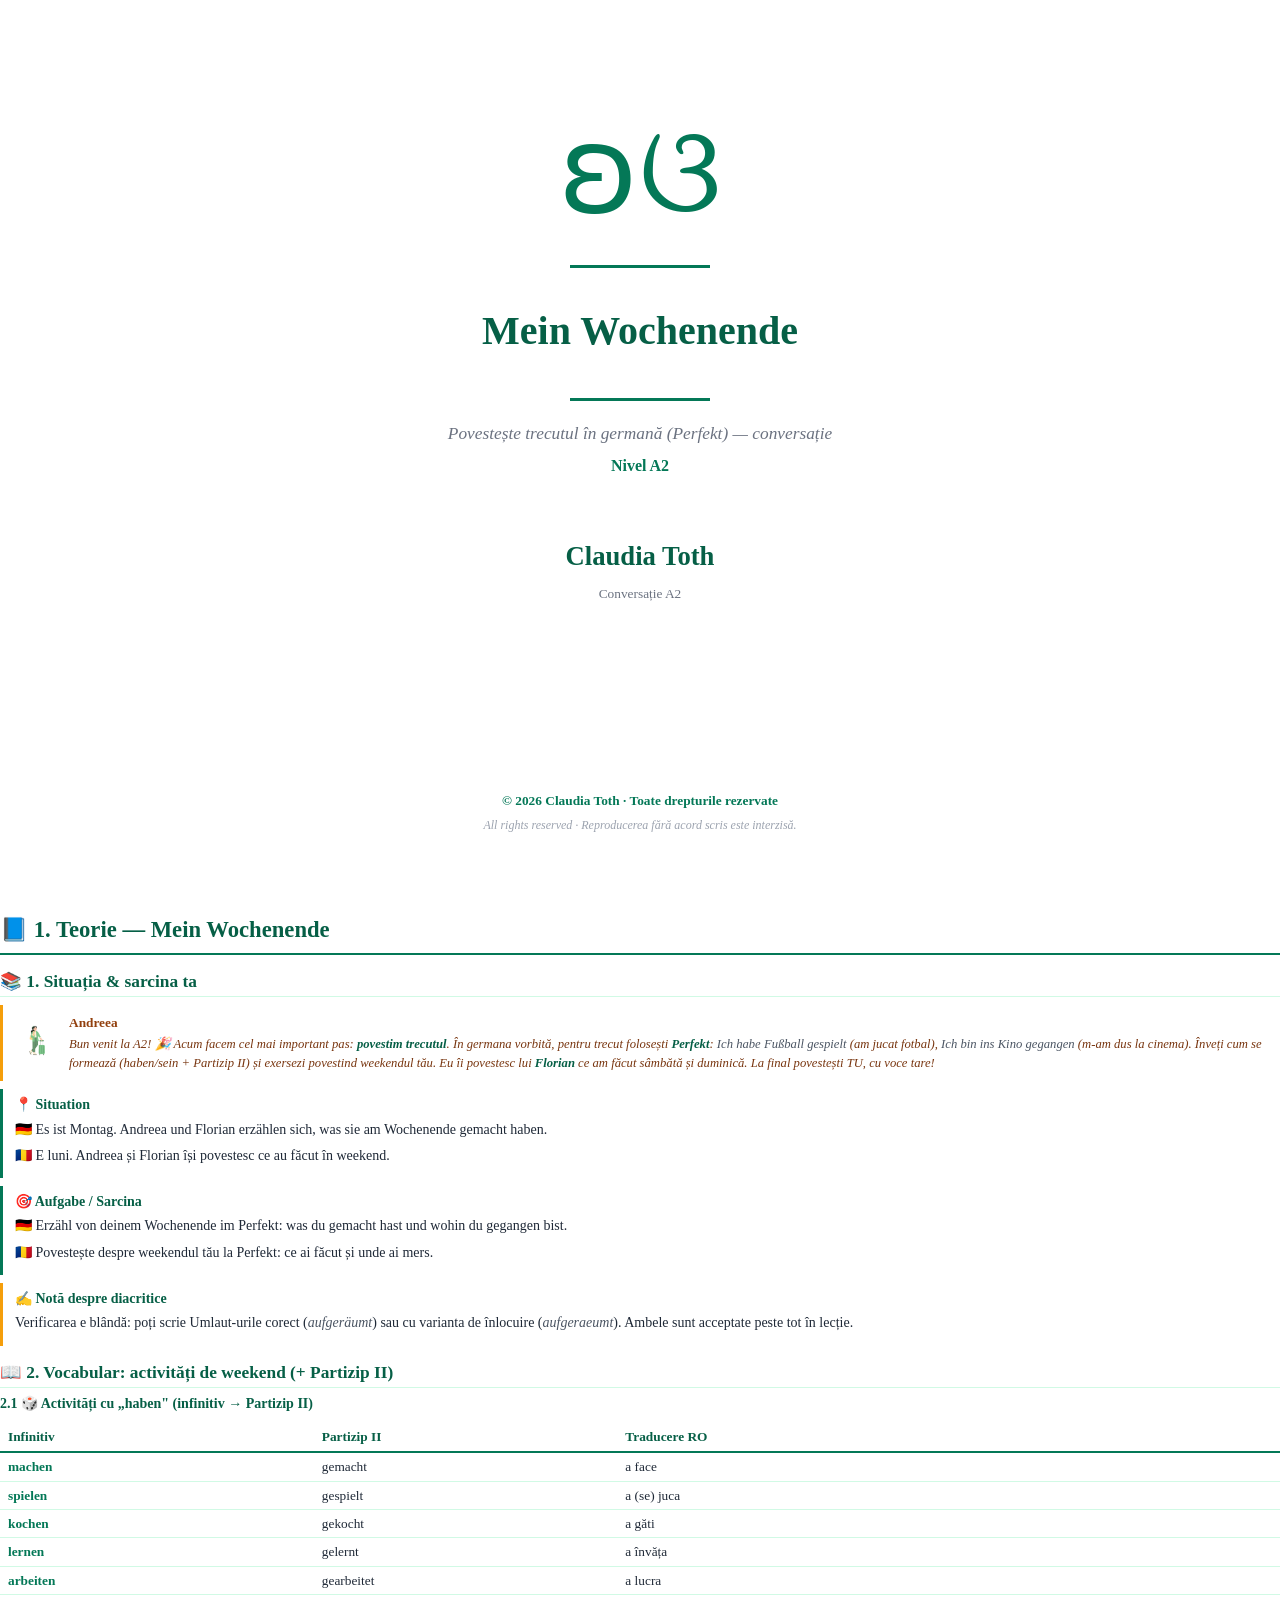
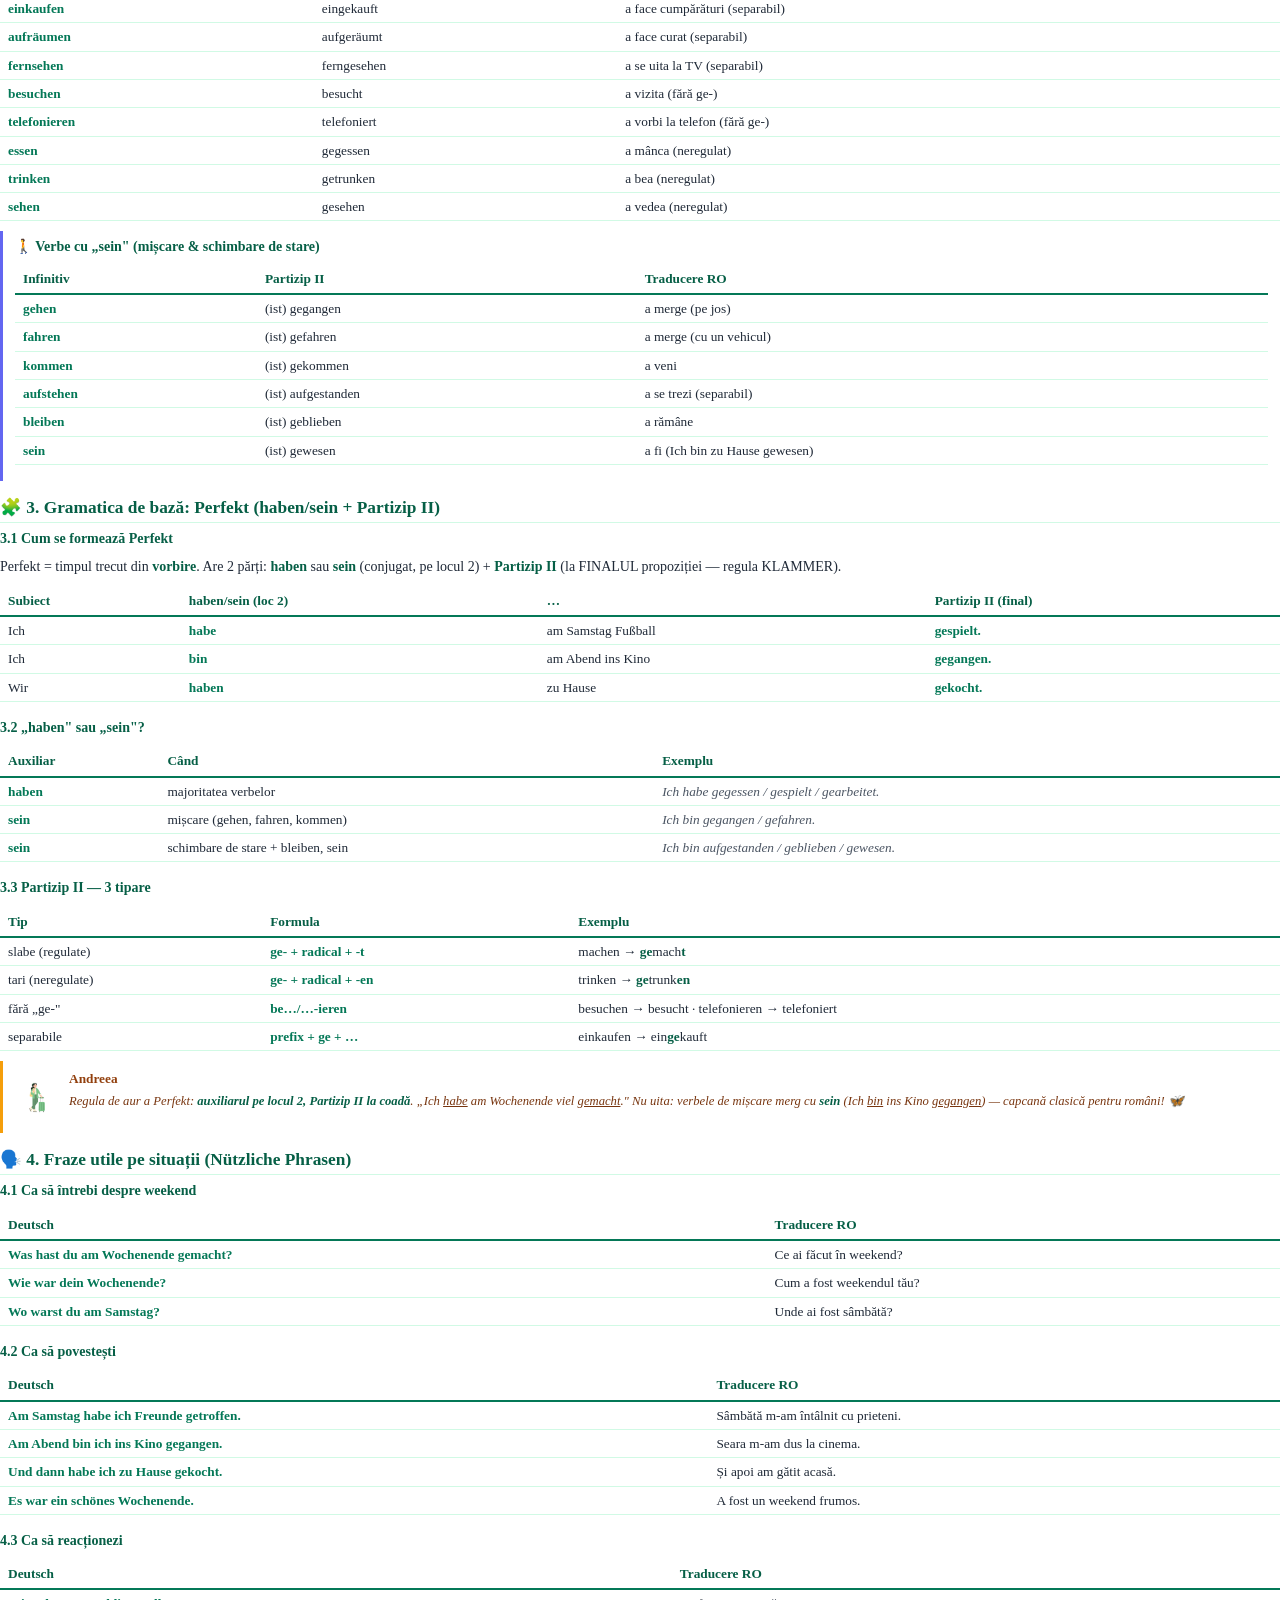
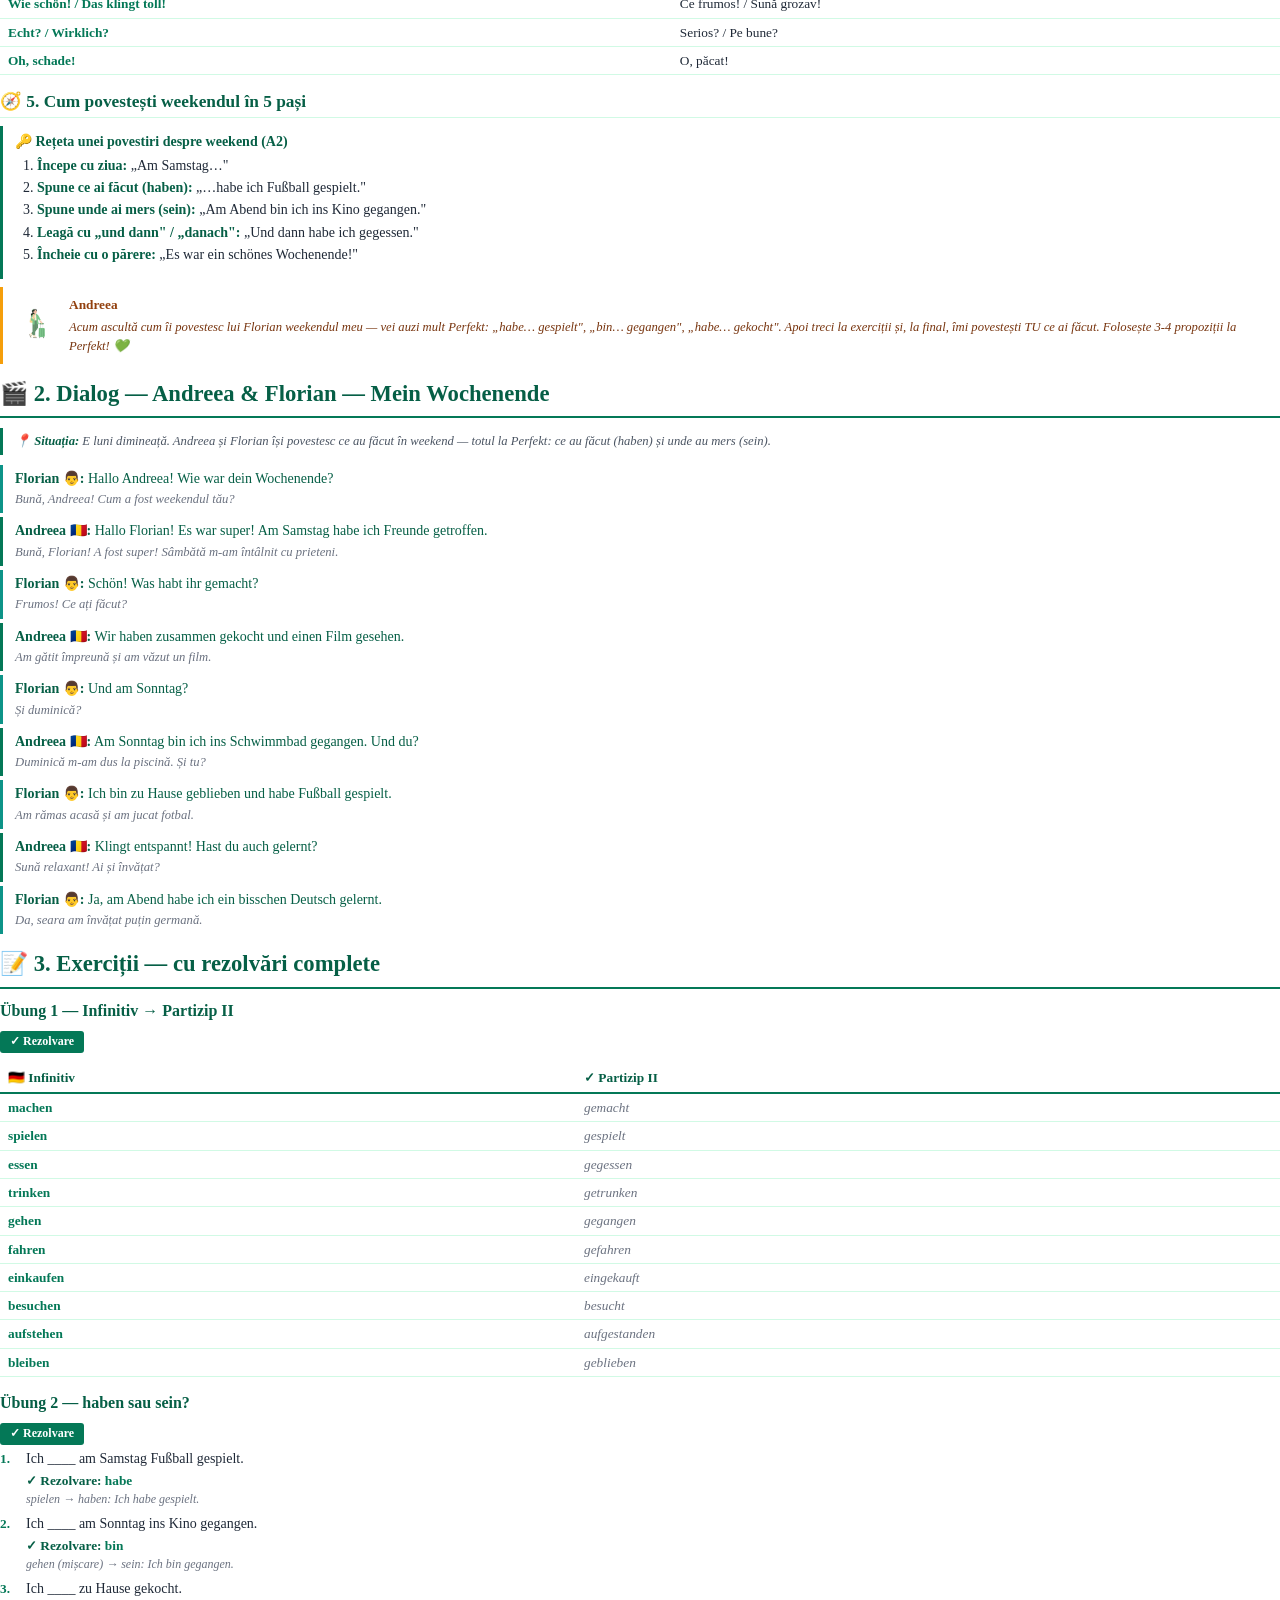
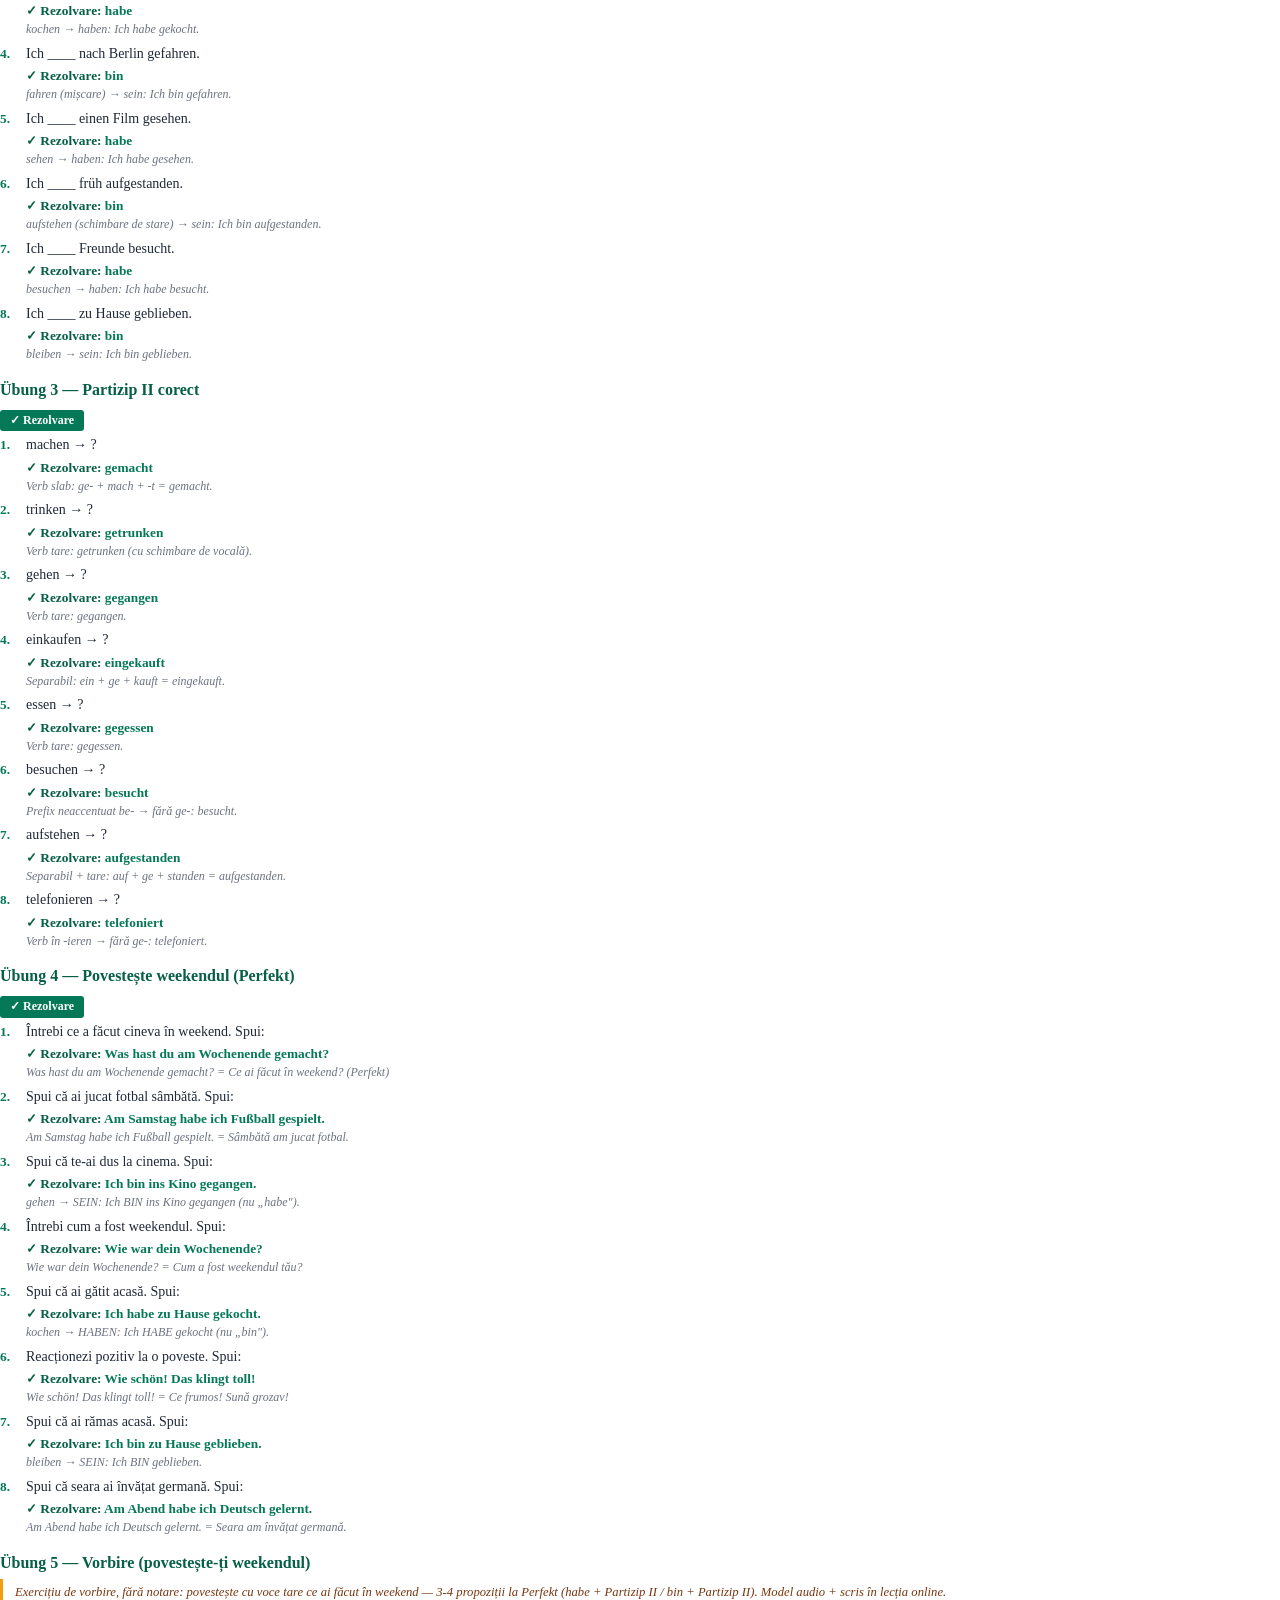
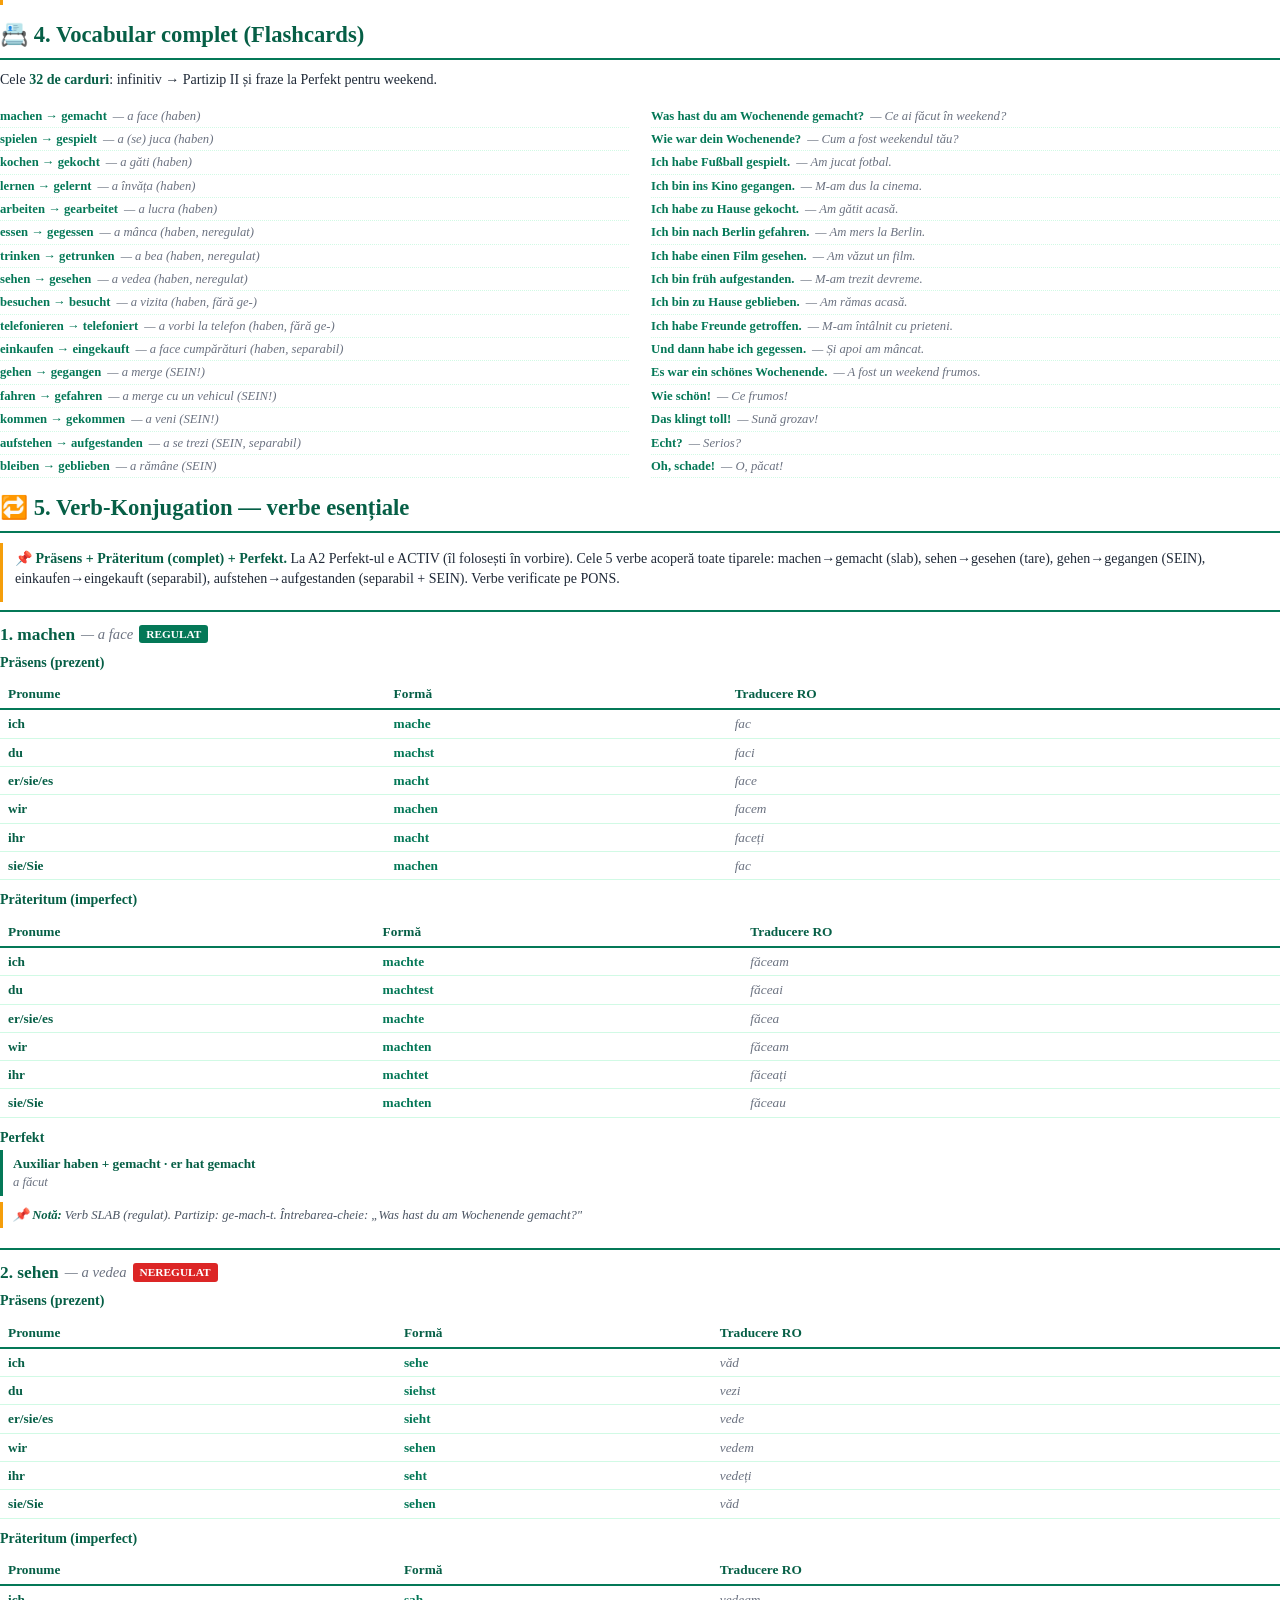
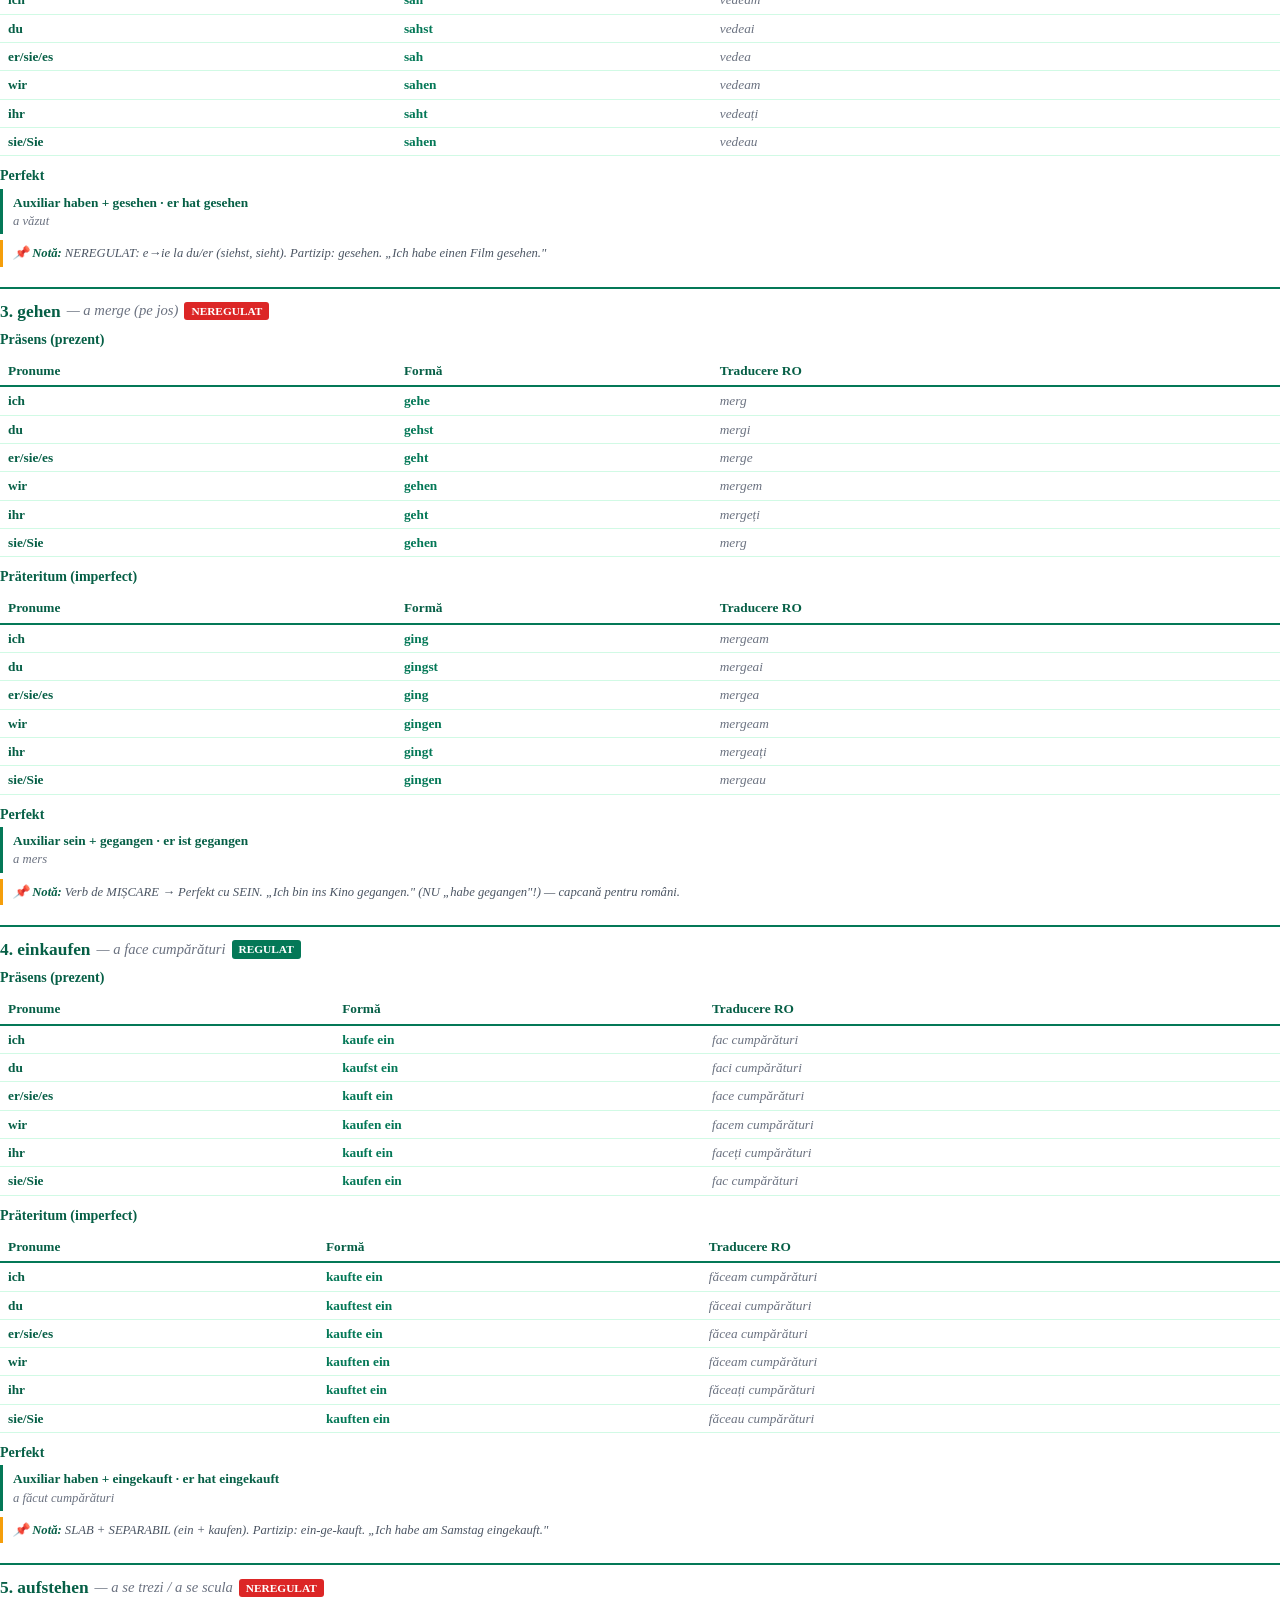
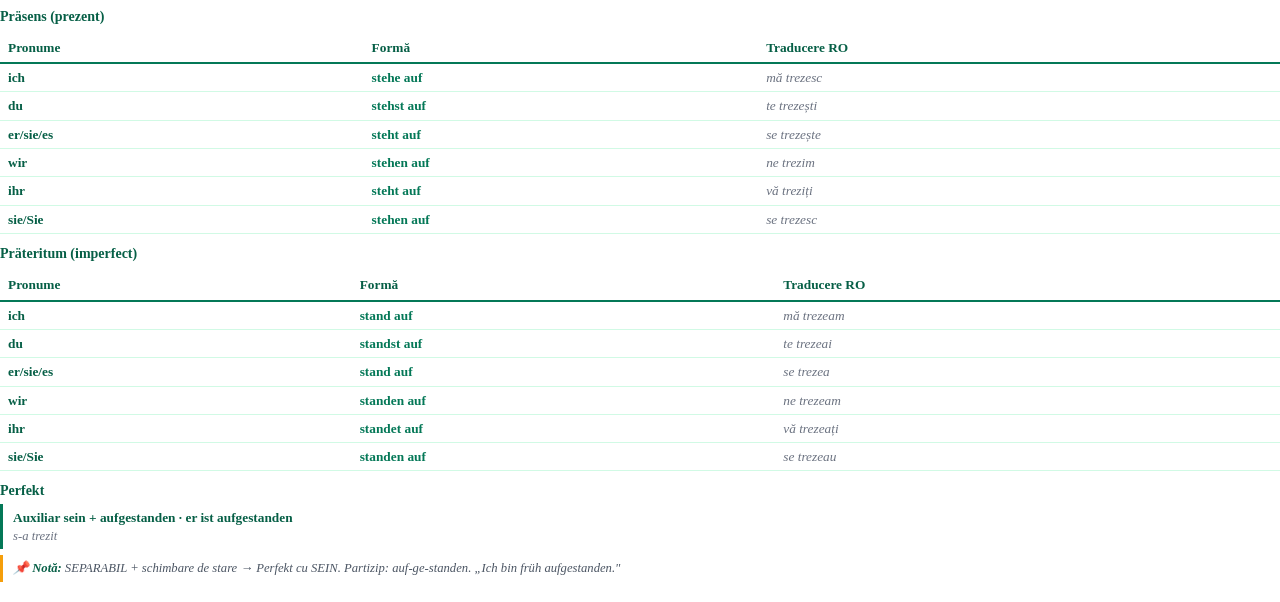
==== pdf.html @ 923f6eb4 "Conversatie A2 #1: Mein Wochenende (Perfekt - a povesti trecutul) Prima lectie de Conversatie A2: Pe" ====
<!DOCTYPE html>
<html lang="ro">
<head>
    <meta charset="UTF-8">
    <meta name="robots" content="noindex, nofollow">
    <title>Mein Wochenende · Claudia Toth · A2</title>
    <style>
        @page { size: A4; margin: 22mm 18mm 22mm 18mm; @bottom-center { content: "ʚଓ Claudia Toth · Mein Wochenende · Nivel A2 · © 2026 — Toate drepturile rezervate · pag. " counter(page) " / " counter(pages); font-size: 8.5pt; color: #047857; font-family: 'Georgia', 'Times New Roman', serif; } }
        @page :first { margin: 0; @bottom-center { content: ""; } }
        * { box-sizing: border-box; margin: 0; padding: 0; }
        body { font-family: 'Georgia', 'Times New Roman', serif; color: #1f2937; line-height: 1.45; font-size: 10.5pt; -webkit-print-color-adjust: exact; print-color-adjust: exact; }
        .cover { width: 100%; min-height: 100vh; padding: 80px 60px 60px; text-align: center; display: flex; flex-direction: column; align-items: center; justify-content: flex-start; page-break-after: always; }
        .cover-symbol { font-size: 90pt; color: #047857; line-height: 1; margin: 30px 0 15px; font-family: 'Segoe UI Emoji', 'Segoe UI', sans-serif; }
        .cover-divider { width: 140px; height: 3px; background: #047857; margin: 20px 0; border: none; }
        .cover-title { font-size: 30pt; color: #065f46; font-weight: bold; margin: 14px 0 18px; font-family: 'Georgia', serif; }
        .cover-subtitle { font-size: 13pt; color: #6b7280; font-style: italic; margin-bottom: 8px; }
        .cover-level { font-size: 12pt; color: #047857; font-weight: bold; margin-bottom: 60px; }
        .cover-author { font-size: 20pt; color: #065f46; font-weight: bold; margin-bottom: 8px; }
        .cover-series { font-size: 10pt; color: #6b7280; margin-bottom: 80px; }
        .cover-copyright { margin-top: auto; font-size: 10pt; color: #047857; font-weight: 600; }
        .cover-notice { font-size: 9pt; color: #9ca3af; font-style: italic; margin-top: 6px; }
        h1.chapter { color: #065f46; padding: 0 0 6px 0; font-size: 17pt; margin: 14px 0 10px; border-bottom: 2px solid #047857; font-family: 'Georgia', serif; page-break-after: avoid; }
        h2.sub-chapter { color: #065f46; font-size: 13pt; margin: 14px 0 6px; padding-bottom: 2px; border-bottom: 1px solid #d1fae5; font-family: 'Georgia', serif; page-break-after: avoid; }
        p { margin-bottom: 6px; } strong { color: #065f46; } em { color: #4b5563; font-style: italic; }
        ul, ol { margin: 4px 0 8px 22px; } li { margin-bottom: 2px; }
        .theory-box { background: transparent; border-left: 3px solid #047857; padding: 6px 12px; margin: 8px 0; page-break-inside: avoid; }
        .theory-box h4 { color: #065f46; font-size: 10.5pt; margin-bottom: 4px; }
        .warn-box { border-left-color: #f59e0b; } .info-box { border-left-color: #6366f1; }
        table { width: 100%; border-collapse: collapse; margin: 6px 0 10px; font-size: 10pt; page-break-inside: avoid; }
        table th { padding: 5px 8px; text-align: left; font-weight: bold; color: #065f46; border-bottom: 2px solid #047857; }
        table td { padding: 4px 8px; border-bottom: 1px solid #d1fae5; vertical-align: top; }
        td.verb { color: #047857; font-weight: bold; } td.ro-text { color: #6b7280; font-style: italic; }
        .dlg-context { border-left: 3px solid #047857; padding: 4px 12px; margin: 6px 0 10px; font-style: italic; color: #4b5563; font-size: 9.5pt; }
        .dlg-line { padding: 4px 12px; margin-bottom: 4px; page-break-inside: avoid; }
        .dlg-line.andreea { border-left: 3px solid #047857; } .dlg-line.florian { border-left: 3px solid #0d9488; }
        .dlg-line .sp { font-weight: bold; color: #065f46; } .dlg-line .de { color: #065f46; } .dlg-line .ro { color: #6b7280; font-style: italic; font-size: 9.5pt; }
        .ex-block { margin-bottom: 14px; page-break-inside: avoid; }
        .ex-block h3 { color: #065f46; font-size: 12pt; margin-bottom: 5px; }
        .ex-block .instruction { border-left: 3px solid #f59e0b; padding: 4px 12px; margin-bottom: 6px; font-size: 9.5pt; color: #78350f; font-style: italic; }
        .rezolvare-banner { display: inline-block; background: #047857; color: white; padding: 2px 10px; border-radius: 3px; font-size: 9pt; font-weight: bold; margin: 4px 0; -webkit-print-color-adjust: exact; print-color-adjust: exact; }
        .ex-item { display: flex; gap: 8px; margin-bottom: 5px; align-items: flex-start; }
        .ex-num { color: #047857; font-weight: bold; font-size: 10pt; flex-shrink: 0; min-width: 18px; } .ex-num::after { content: "."; }
        .ex-body { flex: 1; } .ex-a { color: #047857; font-weight: bold; font-size: 10pt; margin-top: 2px; } .ex-a::before { content: "✓ Rezolvare: "; color: #065f46; }
        .ex-explanation { color: #6b7280; font-size: 9pt; font-style: italic; margin-top: 1px; }
        .flashcards-grid { columns: 2; column-gap: 22px; margin-top: 8px; }
        .fc-row { break-inside: avoid; padding: 2px 0; border-bottom: 1px dotted #d1fae5; font-size: 9.5pt; }
        .fc-row .de { color: #047857; font-weight: bold; } .fc-row .ro { color: #6b7280; font-style: italic; margin-left: 6px; }
        .verb-card { border-top: 2px solid #047857; padding: 10px 0 8px 0; margin-bottom: 12px; page-break-inside: avoid; }
        .verb-card .vh { display: flex; align-items: center; flex-wrap: wrap; gap: 6px; margin-bottom: 6px; }
        .verb-card .vh .name { font-size: 13pt; color: #065f46; font-weight: bold; } .verb-card .vh .ro { color: #6b7280; font-style: italic; font-size: 11pt; }
        .verb-card .vh .badge { display: inline-block; padding: 1px 7px; border-radius: 3px; font-size: 8.5pt; color: white; font-weight: bold; -webkit-print-color-adjust: exact; print-color-adjust: exact; }
        .verb-card .badge.weak { background: #047857; } .verb-card .badge.strong { background: #dc2626; }
        .verb-card h5 { color: #065f46; margin: 6px 0 2px; font-size: 10.5pt; }
        .verb-card .perfekt-box { border-left: 3px solid #047857; padding: 4px 10px; margin-top: 2px; font-size: 10pt; }
        .verb-card .perfekt-box .de { color: #065f46; font-weight: 600; } .verb-card .perfekt-box .ro { color: #6b7280; font-style: italic; font-size: 9.5pt; }
        .verb-card .note { font-size: 9.5pt; color: #4b5563; padding: 4px 10px; border-left: 3px solid #f59e0b; margin-top: 6px; font-style: italic; }
        .new-section { page-break-before: always; }
        .andreea-note { display: flex; gap: 10px; align-items: flex-start; border-left: 3px solid #f59e0b; padding: 8px 12px; margin: 8px 0; page-break-inside: avoid; }
        .andreea-note-avatar { width: 44px; height: 56px; object-fit: contain; flex-shrink: 0; }
        .andreea-note-content { flex: 1; } .andreea-note-content .speaker { font-weight: bold; color: #92400e; font-size: 10pt; margin-bottom: 3px; } .andreea-note-content .text { color: #78350f; font-size: 9.5pt; font-style: italic; line-height: 1.5; }
    </style>
</head>
<body>
<div class="cover">
    <div class="cover-symbol">ʚଓ</div>
    <hr class="cover-divider">
    <h1 class="cover-title">Mein Wochenende</h1>
    <hr class="cover-divider">
    <p class="cover-subtitle">Povestește trecutul în germană (Perfekt) — conversație</p>
    <p class="cover-level">Nivel A2</p>
    <p class="cover-author">Claudia Toth</p>
    <p class="cover-series">Conversație A2</p>
    <div class="cover-copyright">© 2026 Claudia Toth · Toate drepturile rezervate</div>
    <p class="cover-notice">All rights reserved · Reproducerea fără acord scris este interzisă.</p>
</div>
<div id="pdf-content"></div>
<script src="theory.js"></script>
<script src="dialogs.js"></script>
<script src="exercises.js"></script>
<script src="flashcards.js"></script>
<script src="verbs.js"></script>
<script src="final-test.js"></script>
<script src="pdf-builder.js"></script>
</body>
</html>
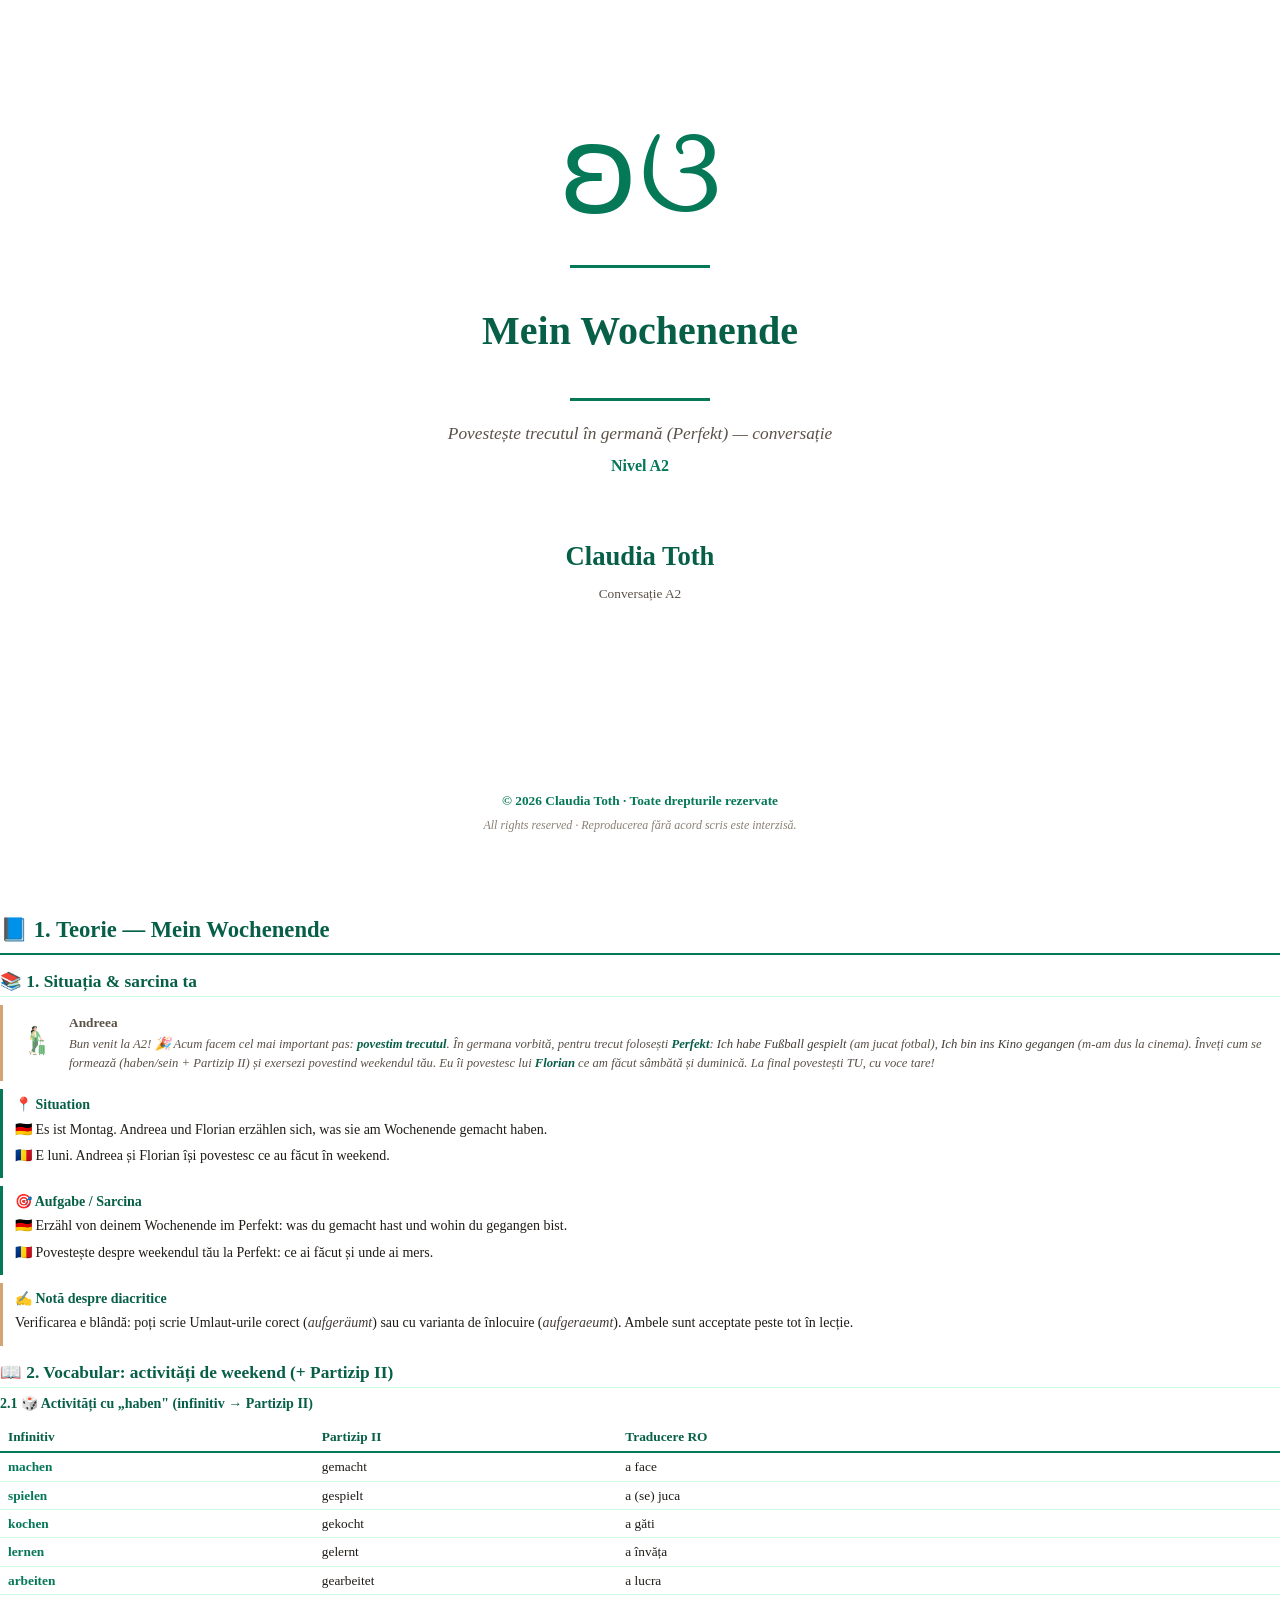
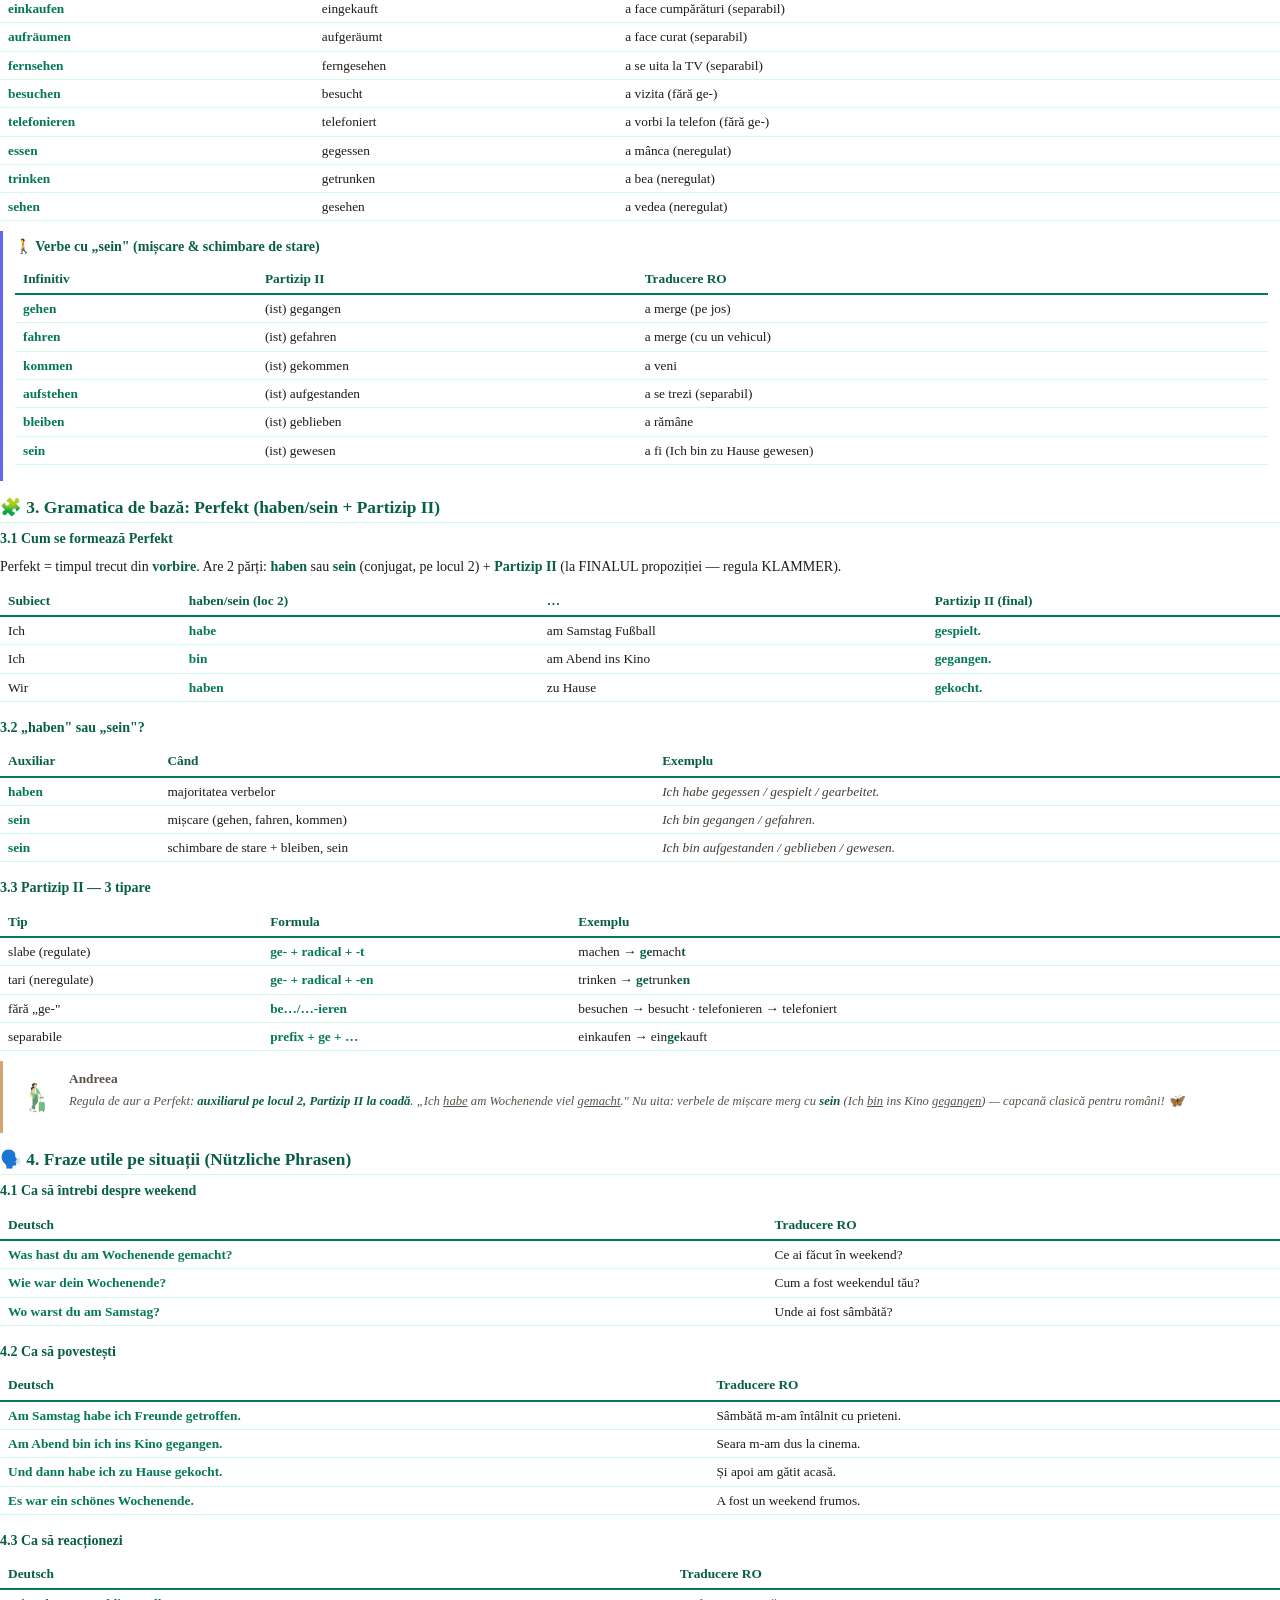
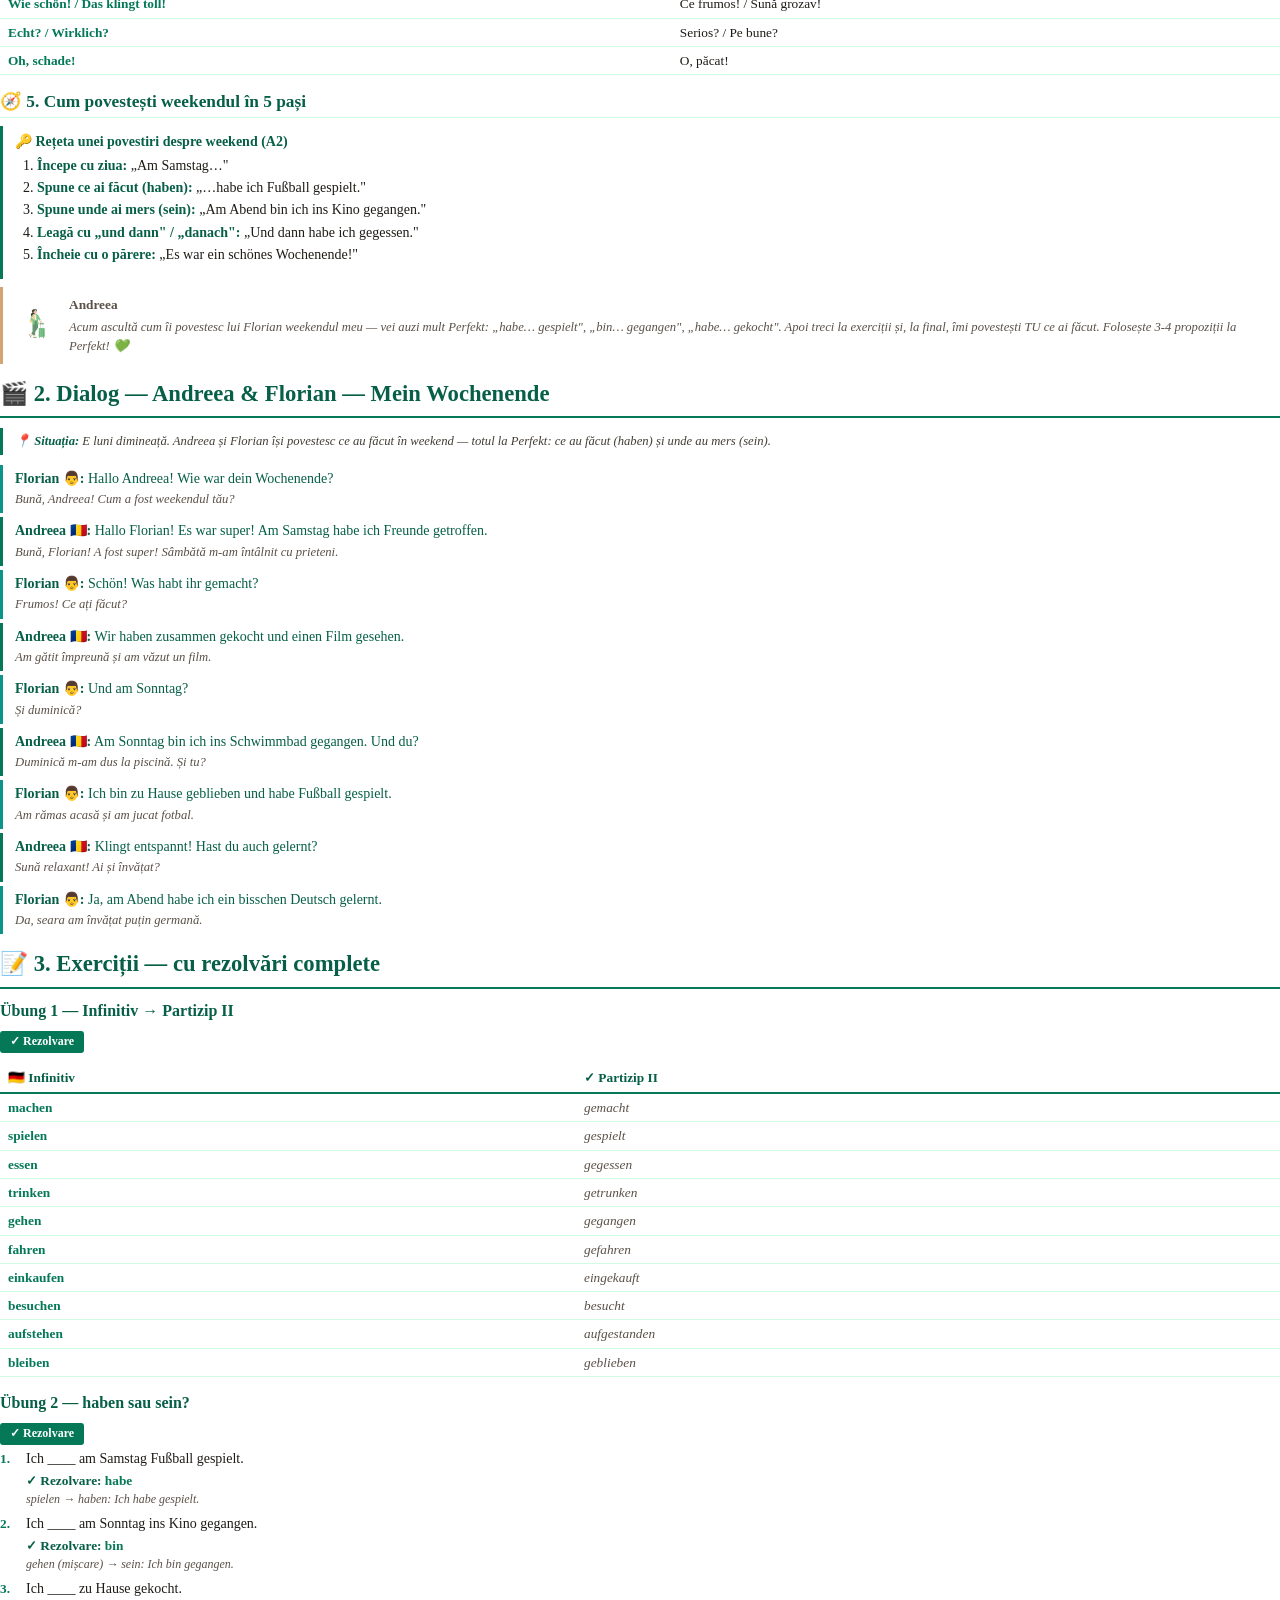
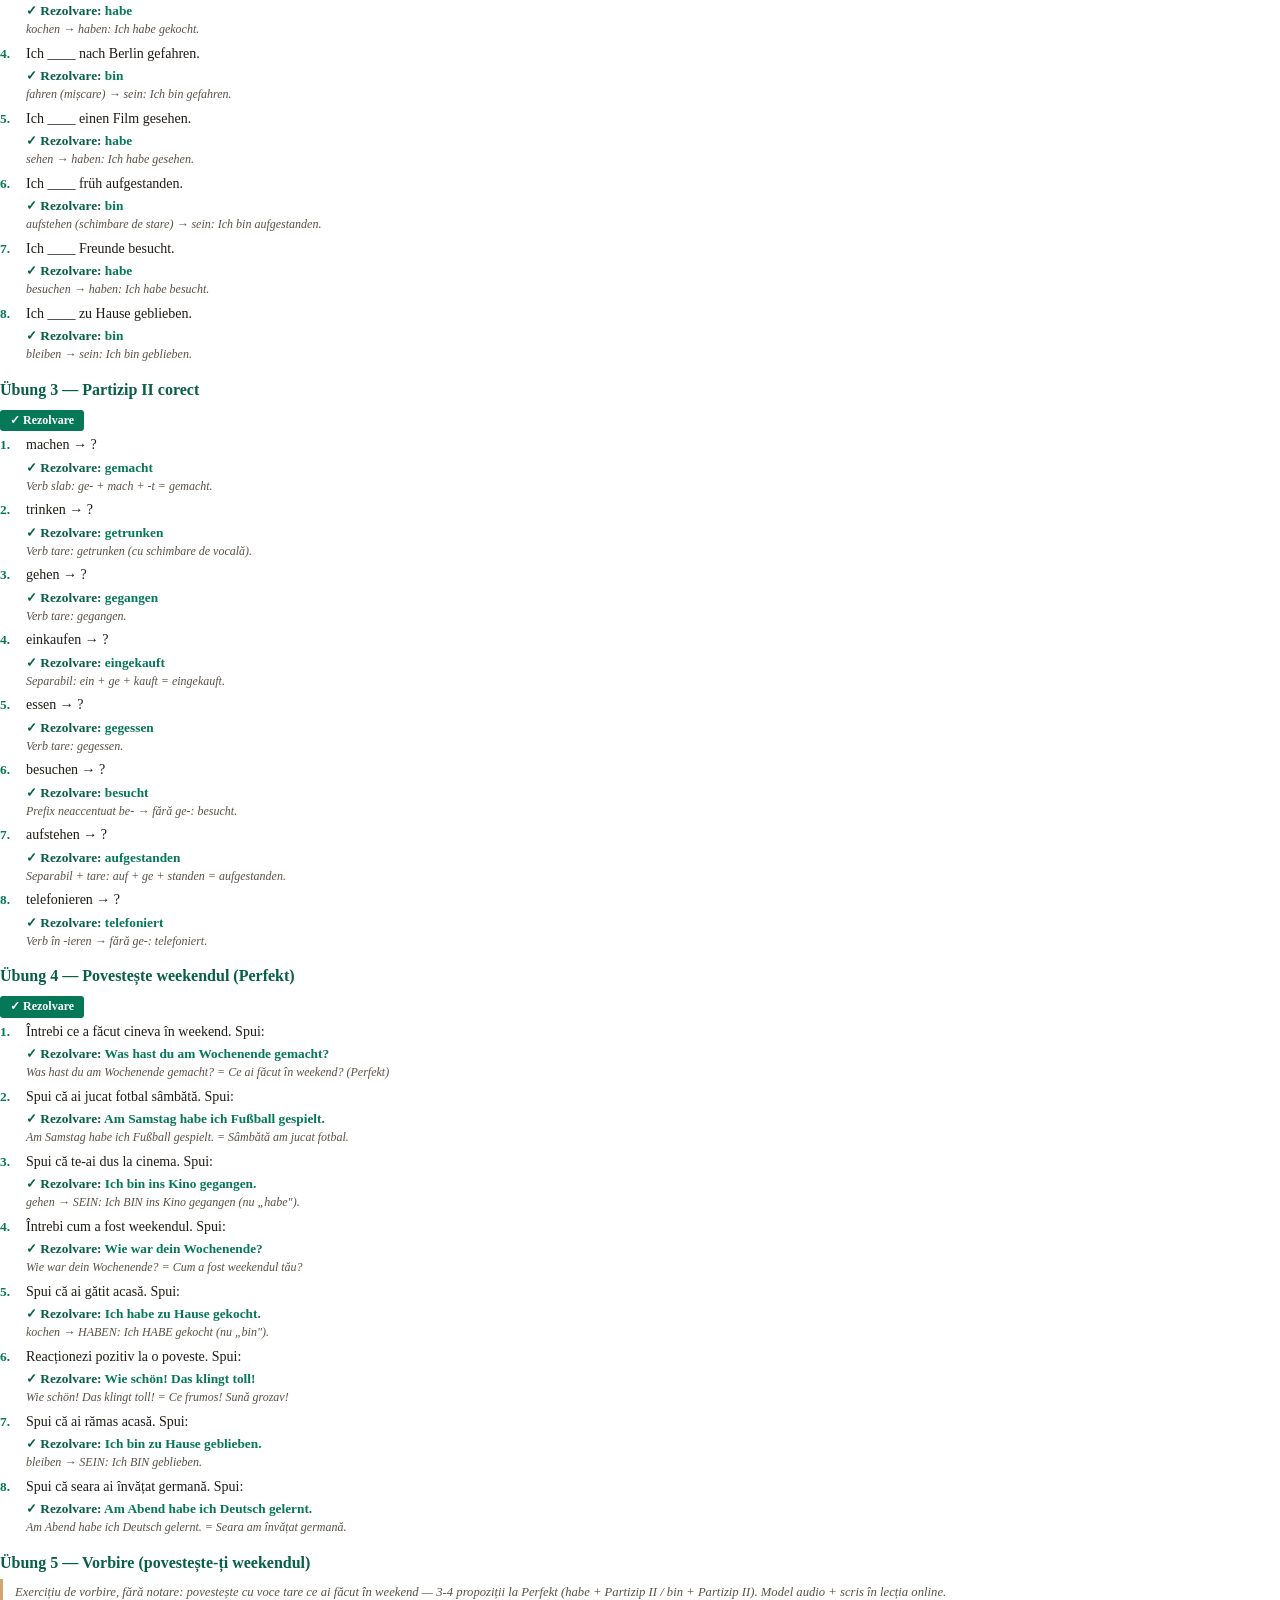
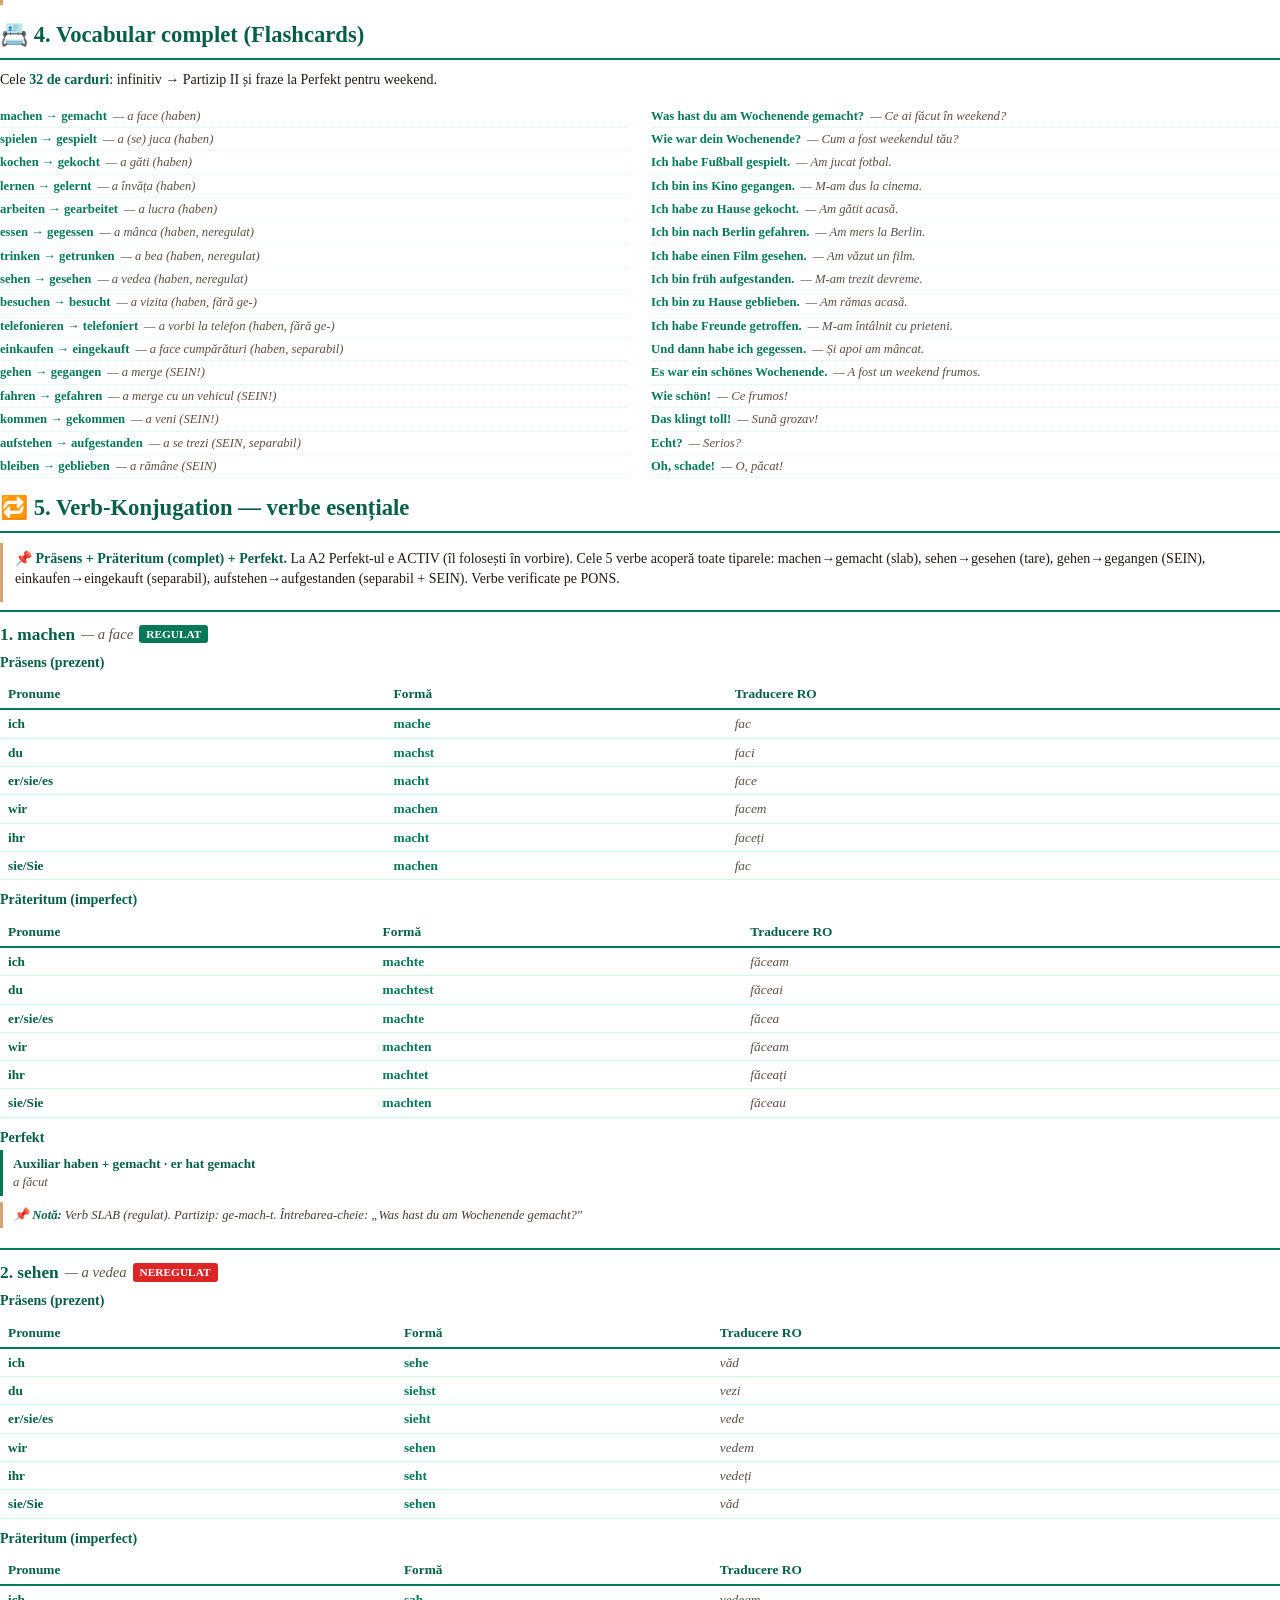
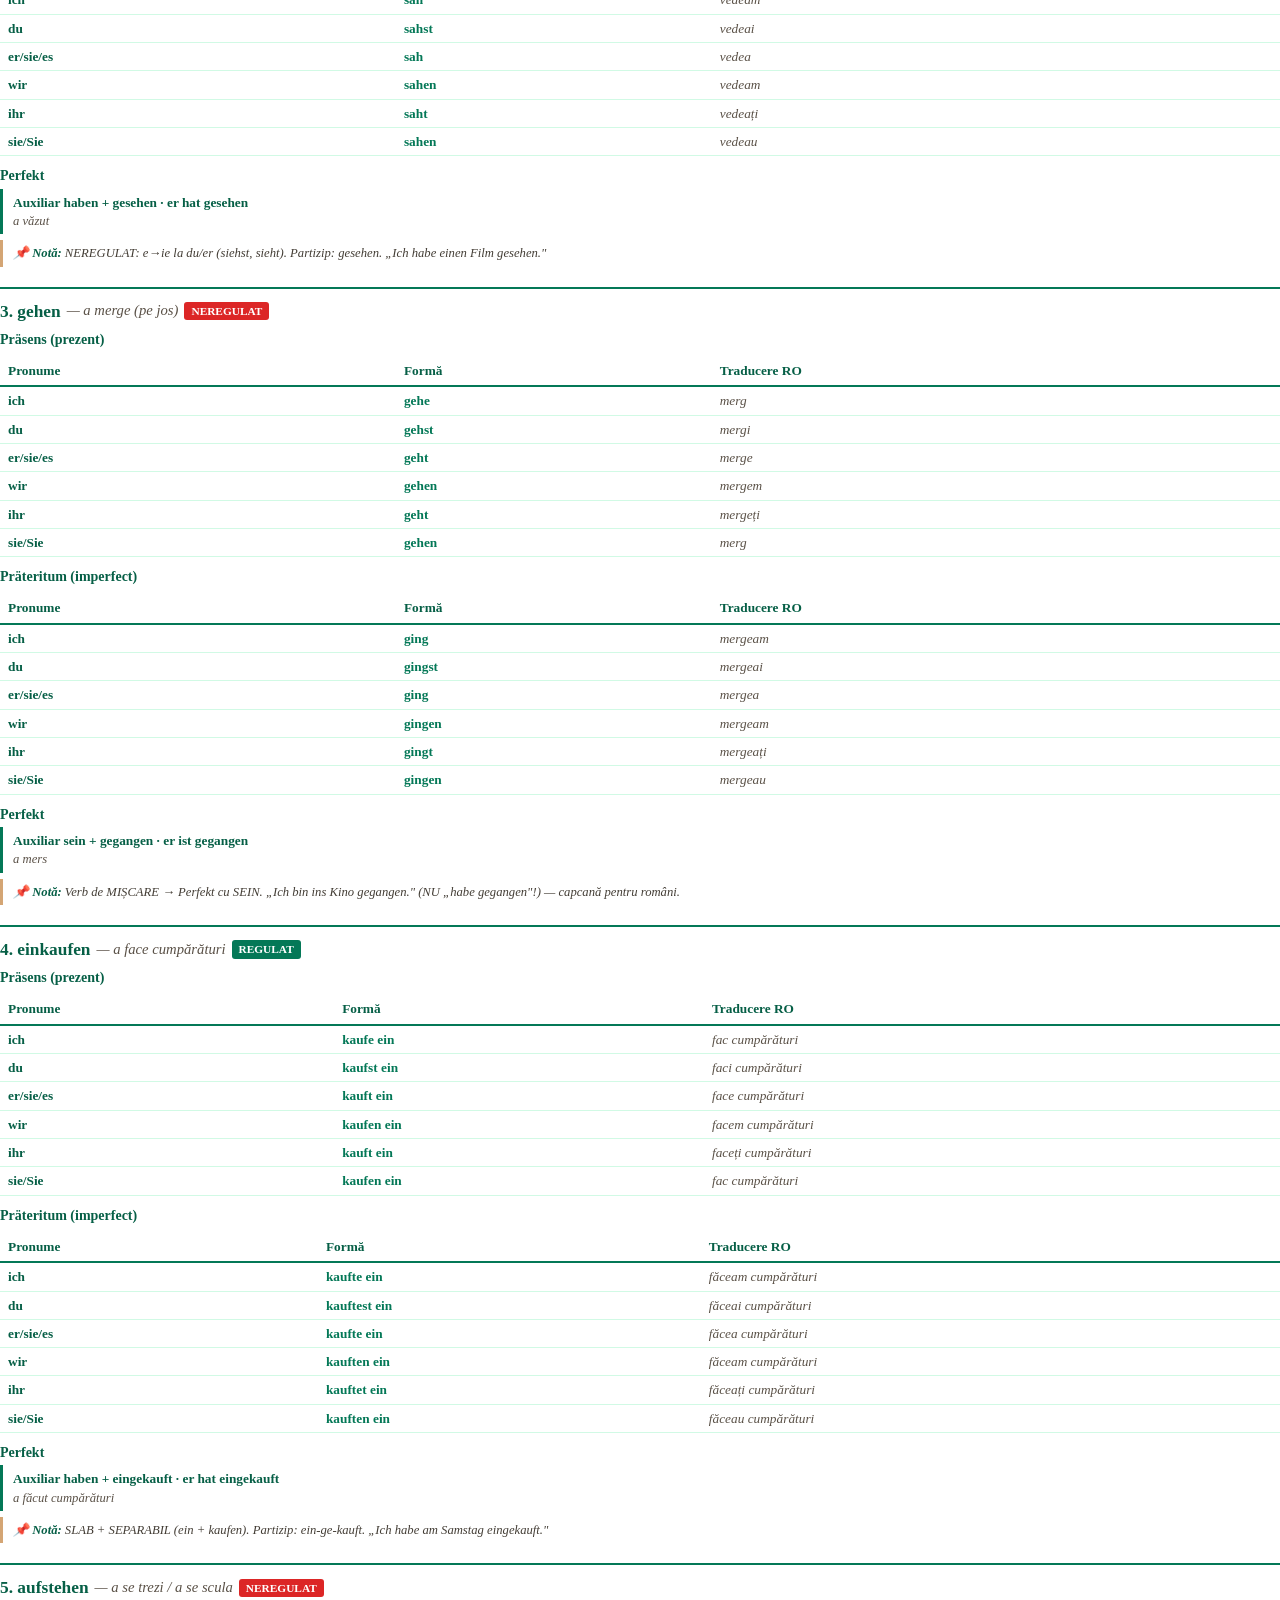
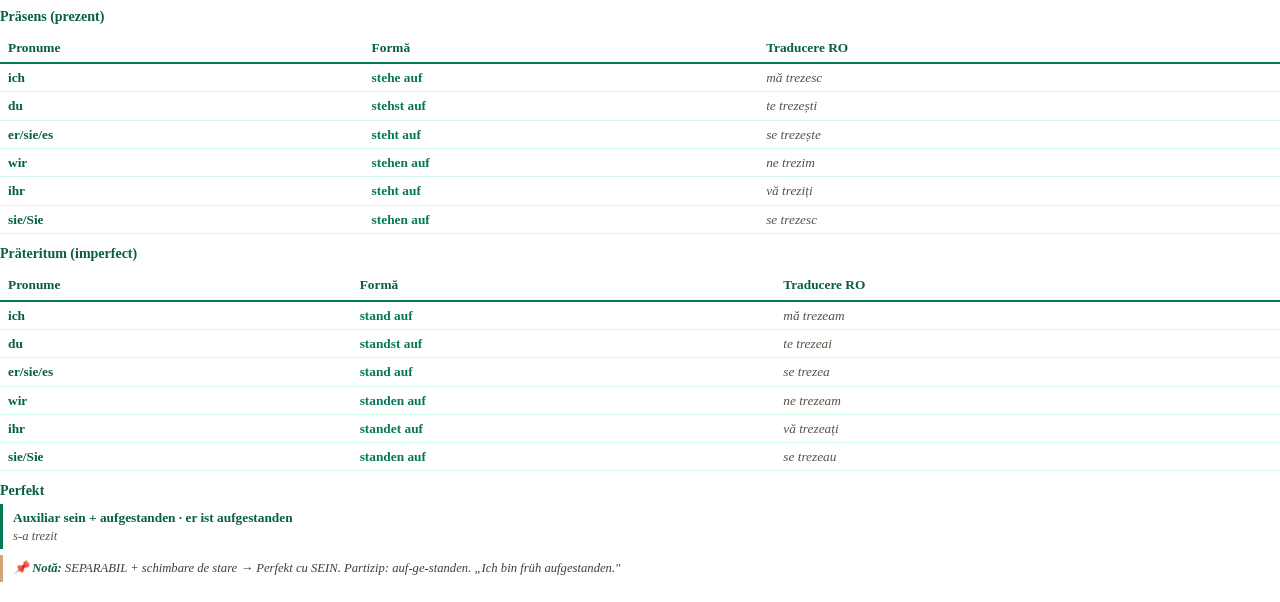
==== commit 128fe800: "Rebrand v2 culori: crem + auriu + emerald (mustar v1 eliminat) + PDF regenerat Co-Authored-By: Claud" ====
--- a/pdf.html
+++ b/pdf.html
@@ -8,56 +8,56 @@
         @page { size: A4; margin: 22mm 18mm 22mm 18mm; @bottom-center { content: "ʚଓ Claudia Toth · Mein Wochenende · Nivel A2 · © 2026 — Toate drepturile rezervate · pag. " counter(page) " / " counter(pages); font-size: 8.5pt; color: #047857; font-family: 'Georgia', 'Times New Roman', serif; } }
         @page :first { margin: 0; @bottom-center { content: ""; } }
         * { box-sizing: border-box; margin: 0; padding: 0; }
-        body { font-family: 'Georgia', 'Times New Roman', serif; color: #1f2937; line-height: 1.45; font-size: 10.5pt; -webkit-print-color-adjust: exact; print-color-adjust: exact; }
+        body { font-family: 'Georgia', 'Times New Roman', serif; color: #1F1B16; line-height: 1.45; font-size: 10.5pt; -webkit-print-color-adjust: exact; print-color-adjust: exact; }
         .cover { width: 100%; min-height: 100vh; padding: 80px 60px 60px; text-align: center; display: flex; flex-direction: column; align-items: center; justify-content: flex-start; page-break-after: always; }
         .cover-symbol { font-size: 90pt; color: #047857; line-height: 1; margin: 30px 0 15px; font-family: 'Segoe UI Emoji', 'Segoe UI', sans-serif; }
         .cover-divider { width: 140px; height: 3px; background: #047857; margin: 20px 0; border: none; }
         .cover-title { font-size: 30pt; color: #065f46; font-weight: bold; margin: 14px 0 18px; font-family: 'Georgia', serif; }
-        .cover-subtitle { font-size: 13pt; color: #6b7280; font-style: italic; margin-bottom: 8px; }
+        .cover-subtitle { font-size: 13pt; color: #5A5147; font-style: italic; margin-bottom: 8px; }
         .cover-level { font-size: 12pt; color: #047857; font-weight: bold; margin-bottom: 60px; }
         .cover-author { font-size: 20pt; color: #065f46; font-weight: bold; margin-bottom: 8px; }
-        .cover-series { font-size: 10pt; color: #6b7280; margin-bottom: 80px; }
+        .cover-series { font-size: 10pt; color: #5A5147; margin-bottom: 80px; }
         .cover-copyright { margin-top: auto; font-size: 10pt; color: #047857; font-weight: 600; }
-        .cover-notice { font-size: 9pt; color: #9ca3af; font-style: italic; margin-top: 6px; }
+        .cover-notice { font-size: 9pt; color: #8a8175; font-style: italic; margin-top: 6px; }
         h1.chapter { color: #065f46; padding: 0 0 6px 0; font-size: 17pt; margin: 14px 0 10px; border-bottom: 2px solid #047857; font-family: 'Georgia', serif; page-break-after: avoid; }
         h2.sub-chapter { color: #065f46; font-size: 13pt; margin: 14px 0 6px; padding-bottom: 2px; border-bottom: 1px solid #d1fae5; font-family: 'Georgia', serif; page-break-after: avoid; }
-        p { margin-bottom: 6px; } strong { color: #065f46; } em { color: #4b5563; font-style: italic; }
+        p { margin-bottom: 6px; } strong { color: #065f46; } em { color: #433d35; font-style: italic; }
         ul, ol { margin: 4px 0 8px 22px; } li { margin-bottom: 2px; }
         .theory-box { background: transparent; border-left: 3px solid #047857; padding: 6px 12px; margin: 8px 0; page-break-inside: avoid; }
         .theory-box h4 { color: #065f46; font-size: 10.5pt; margin-bottom: 4px; }
-        .warn-box { border-left-color: #f59e0b; } .info-box { border-left-color: #6366f1; }
+        .warn-box { border-left-color: #D4A574; } .info-box { border-left-color: #6366f1; }
         table { width: 100%; border-collapse: collapse; margin: 6px 0 10px; font-size: 10pt; page-break-inside: avoid; }
         table th { padding: 5px 8px; text-align: left; font-weight: bold; color: #065f46; border-bottom: 2px solid #047857; }
         table td { padding: 4px 8px; border-bottom: 1px solid #d1fae5; vertical-align: top; }
-        td.verb { color: #047857; font-weight: bold; } td.ro-text { color: #6b7280; font-style: italic; }
-        .dlg-context { border-left: 3px solid #047857; padding: 4px 12px; margin: 6px 0 10px; font-style: italic; color: #4b5563; font-size: 9.5pt; }
+        td.verb { color: #047857; font-weight: bold; } td.ro-text { color: #5A5147; font-style: italic; }
+        .dlg-context { border-left: 3px solid #047857; padding: 4px 12px; margin: 6px 0 10px; font-style: italic; color: #433d35; font-size: 9.5pt; }
         .dlg-line { padding: 4px 12px; margin-bottom: 4px; page-break-inside: avoid; }
         .dlg-line.andreea { border-left: 3px solid #047857; } .dlg-line.florian { border-left: 3px solid #0d9488; }
-        .dlg-line .sp { font-weight: bold; color: #065f46; } .dlg-line .de { color: #065f46; } .dlg-line .ro { color: #6b7280; font-style: italic; font-size: 9.5pt; }
+        .dlg-line .sp { font-weight: bold; color: #065f46; } .dlg-line .de { color: #065f46; } .dlg-line .ro { color: #5A5147; font-style: italic; font-size: 9.5pt; }
         .ex-block { margin-bottom: 14px; page-break-inside: avoid; }
         .ex-block h3 { color: #065f46; font-size: 12pt; margin-bottom: 5px; }
-        .ex-block .instruction { border-left: 3px solid #f59e0b; padding: 4px 12px; margin-bottom: 6px; font-size: 9.5pt; color: #78350f; font-style: italic; }
+        .ex-block .instruction { border-left: 3px solid #D4A574; padding: 4px 12px; margin-bottom: 6px; font-size: 9.5pt; color: #5A5147; font-style: italic; }
         .rezolvare-banner { display: inline-block; background: #047857; color: white; padding: 2px 10px; border-radius: 3px; font-size: 9pt; font-weight: bold; margin: 4px 0; -webkit-print-color-adjust: exact; print-color-adjust: exact; }
         .ex-item { display: flex; gap: 8px; margin-bottom: 5px; align-items: flex-start; }
         .ex-num { color: #047857; font-weight: bold; font-size: 10pt; flex-shrink: 0; min-width: 18px; } .ex-num::after { content: "."; }
         .ex-body { flex: 1; } .ex-a { color: #047857; font-weight: bold; font-size: 10pt; margin-top: 2px; } .ex-a::before { content: "✓ Rezolvare: "; color: #065f46; }
-        .ex-explanation { color: #6b7280; font-size: 9pt; font-style: italic; margin-top: 1px; }
+        .ex-explanation { color: #5A5147; font-size: 9pt; font-style: italic; margin-top: 1px; }
         .flashcards-grid { columns: 2; column-gap: 22px; margin-top: 8px; }
         .fc-row { break-inside: avoid; padding: 2px 0; border-bottom: 1px dotted #d1fae5; font-size: 9.5pt; }
-        .fc-row .de { color: #047857; font-weight: bold; } .fc-row .ro { color: #6b7280; font-style: italic; margin-left: 6px; }
+        .fc-row .de { color: #047857; font-weight: bold; } .fc-row .ro { color: #5A5147; font-style: italic; margin-left: 6px; }
         .verb-card { border-top: 2px solid #047857; padding: 10px 0 8px 0; margin-bottom: 12px; page-break-inside: avoid; }
         .verb-card .vh { display: flex; align-items: center; flex-wrap: wrap; gap: 6px; margin-bottom: 6px; }
-        .verb-card .vh .name { font-size: 13pt; color: #065f46; font-weight: bold; } .verb-card .vh .ro { color: #6b7280; font-style: italic; font-size: 11pt; }
+        .verb-card .vh .name { font-size: 13pt; color: #065f46; font-weight: bold; } .verb-card .vh .ro { color: #5A5147; font-style: italic; font-size: 11pt; }
         .verb-card .vh .badge { display: inline-block; padding: 1px 7px; border-radius: 3px; font-size: 8.5pt; color: white; font-weight: bold; -webkit-print-color-adjust: exact; print-color-adjust: exact; }
         .verb-card .badge.weak { background: #047857; } .verb-card .badge.strong { background: #dc2626; }
         .verb-card h5 { color: #065f46; margin: 6px 0 2px; font-size: 10.5pt; }
         .verb-card .perfekt-box { border-left: 3px solid #047857; padding: 4px 10px; margin-top: 2px; font-size: 10pt; }
-        .verb-card .perfekt-box .de { color: #065f46; font-weight: 600; } .verb-card .perfekt-box .ro { color: #6b7280; font-style: italic; font-size: 9.5pt; }
-        .verb-card .note { font-size: 9.5pt; color: #4b5563; padding: 4px 10px; border-left: 3px solid #f59e0b; margin-top: 6px; font-style: italic; }
+        .verb-card .perfekt-box .de { color: #065f46; font-weight: 600; } .verb-card .perfekt-box .ro { color: #5A5147; font-style: italic; font-size: 9.5pt; }
+        .verb-card .note { font-size: 9.5pt; color: #433d35; padding: 4px 10px; border-left: 3px solid #D4A574; margin-top: 6px; font-style: italic; }
         .new-section { page-break-before: always; }
-        .andreea-note { display: flex; gap: 10px; align-items: flex-start; border-left: 3px solid #f59e0b; padding: 8px 12px; margin: 8px 0; page-break-inside: avoid; }
+        .andreea-note { display: flex; gap: 10px; align-items: flex-start; border-left: 3px solid #D4A574; padding: 8px 12px; margin: 8px 0; page-break-inside: avoid; }
         .andreea-note-avatar { width: 44px; height: 56px; object-fit: contain; flex-shrink: 0; }
-        .andreea-note-content { flex: 1; } .andreea-note-content .speaker { font-weight: bold; color: #92400e; font-size: 10pt; margin-bottom: 3px; } .andreea-note-content .text { color: #78350f; font-size: 9.5pt; font-style: italic; line-height: 1.5; }
+        .andreea-note-content { flex: 1; } .andreea-note-content .speaker { font-weight: bold; color: #5A5147; font-size: 10pt; margin-bottom: 3px; } .andreea-note-content .text { color: #5A5147; font-size: 9.5pt; font-style: italic; line-height: 1.5; }
     </style>
 </head>
 <body>
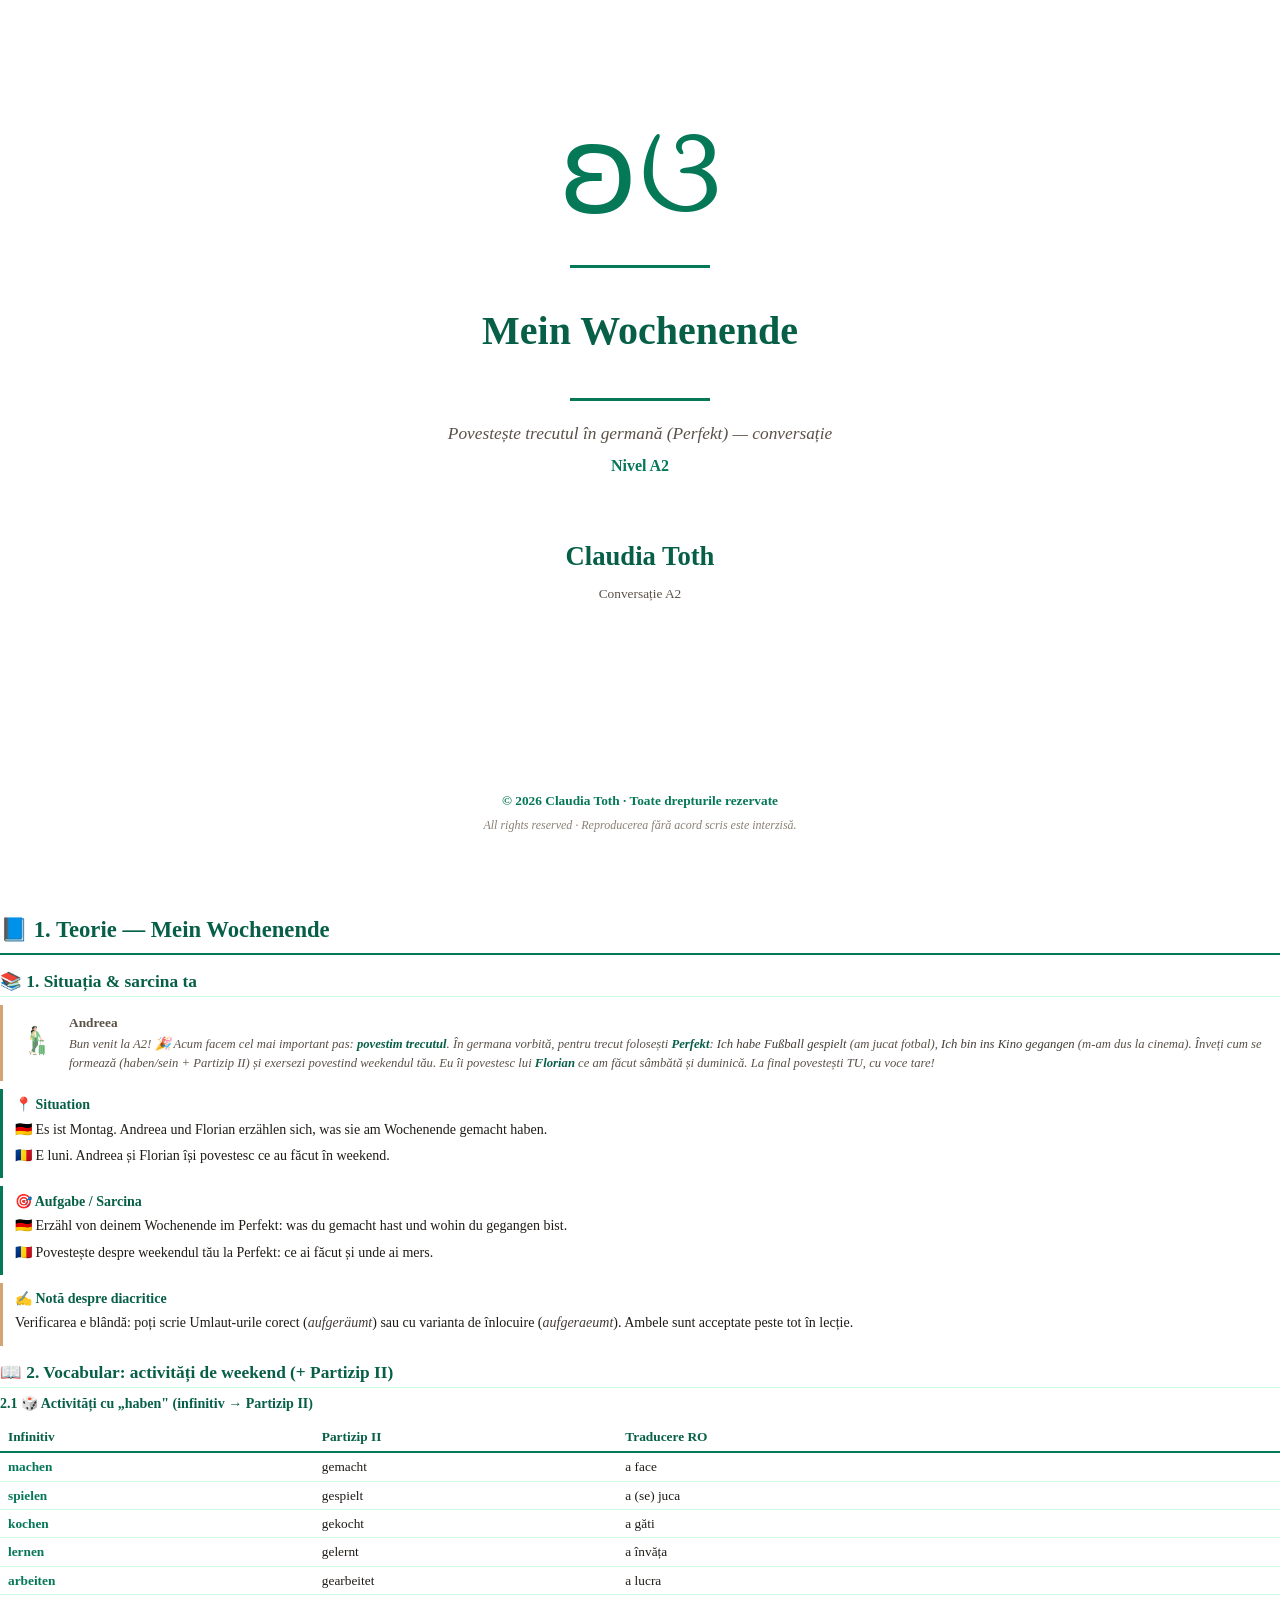
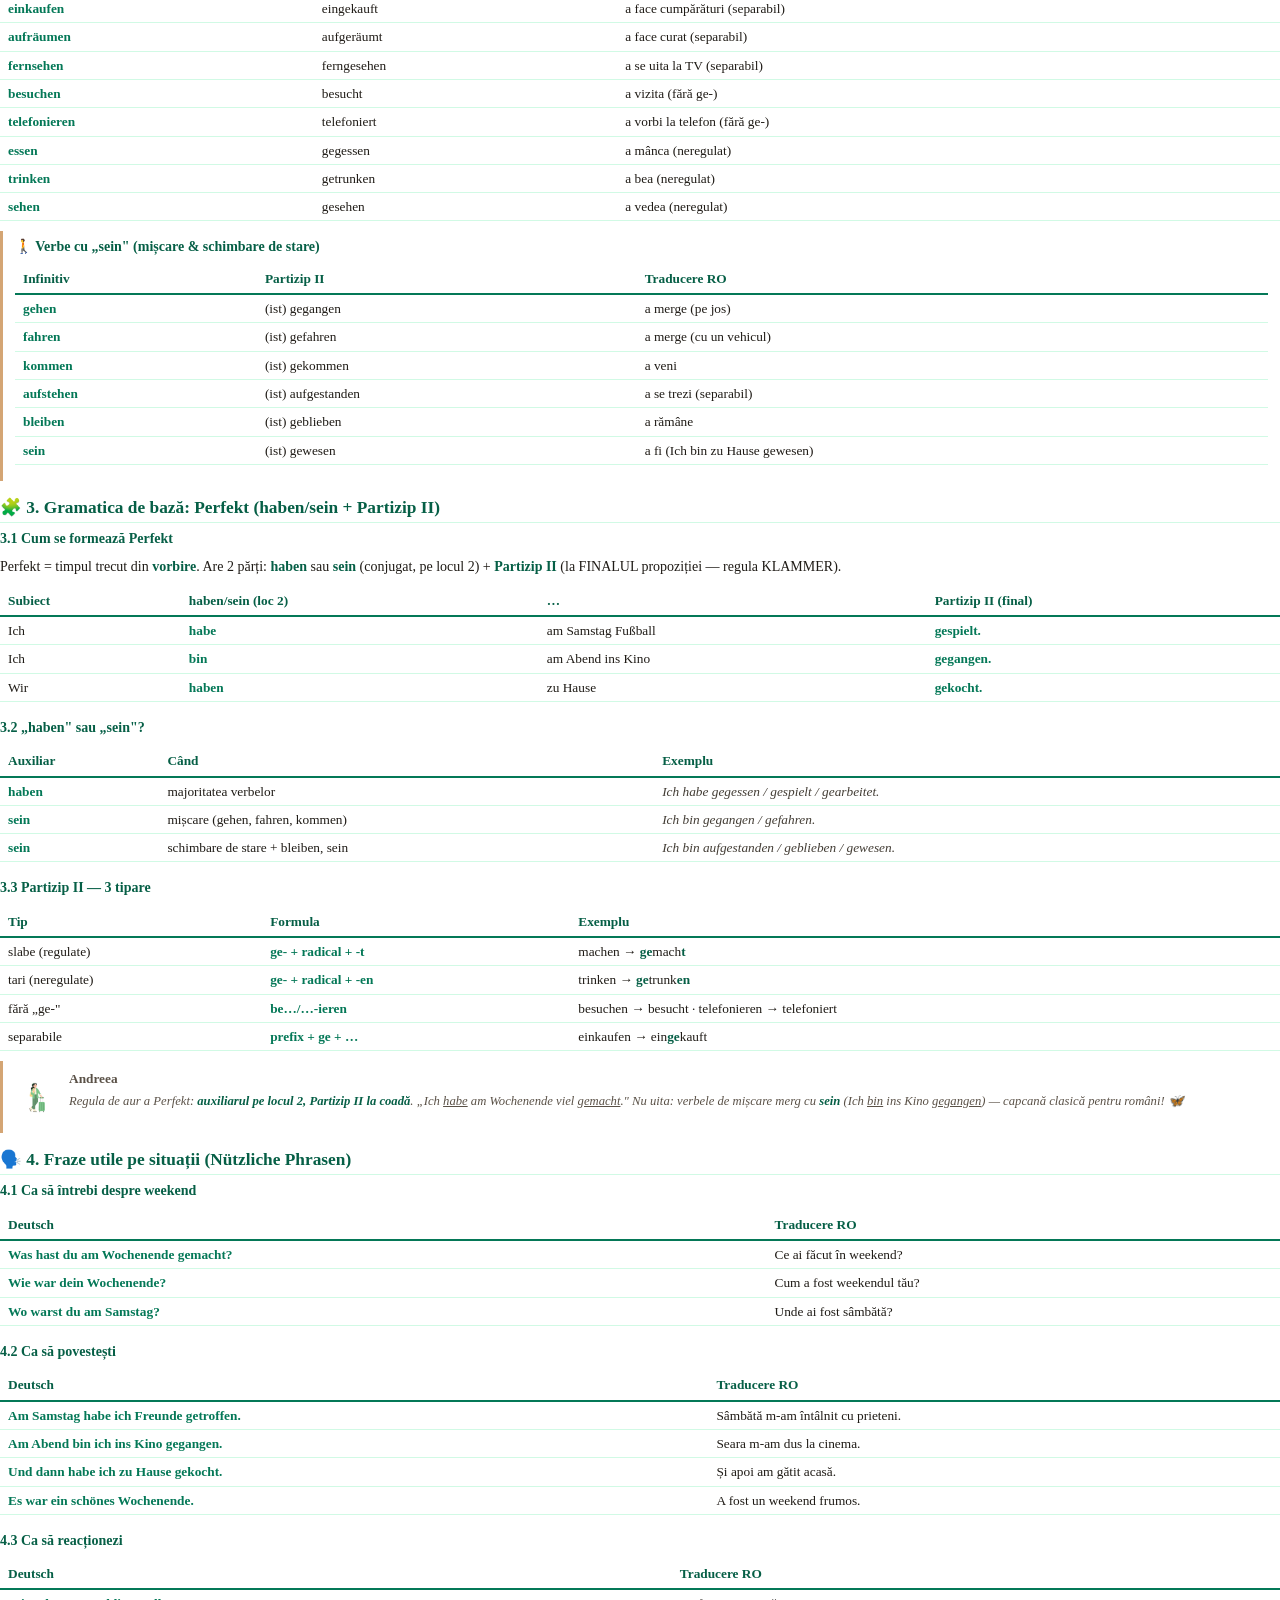
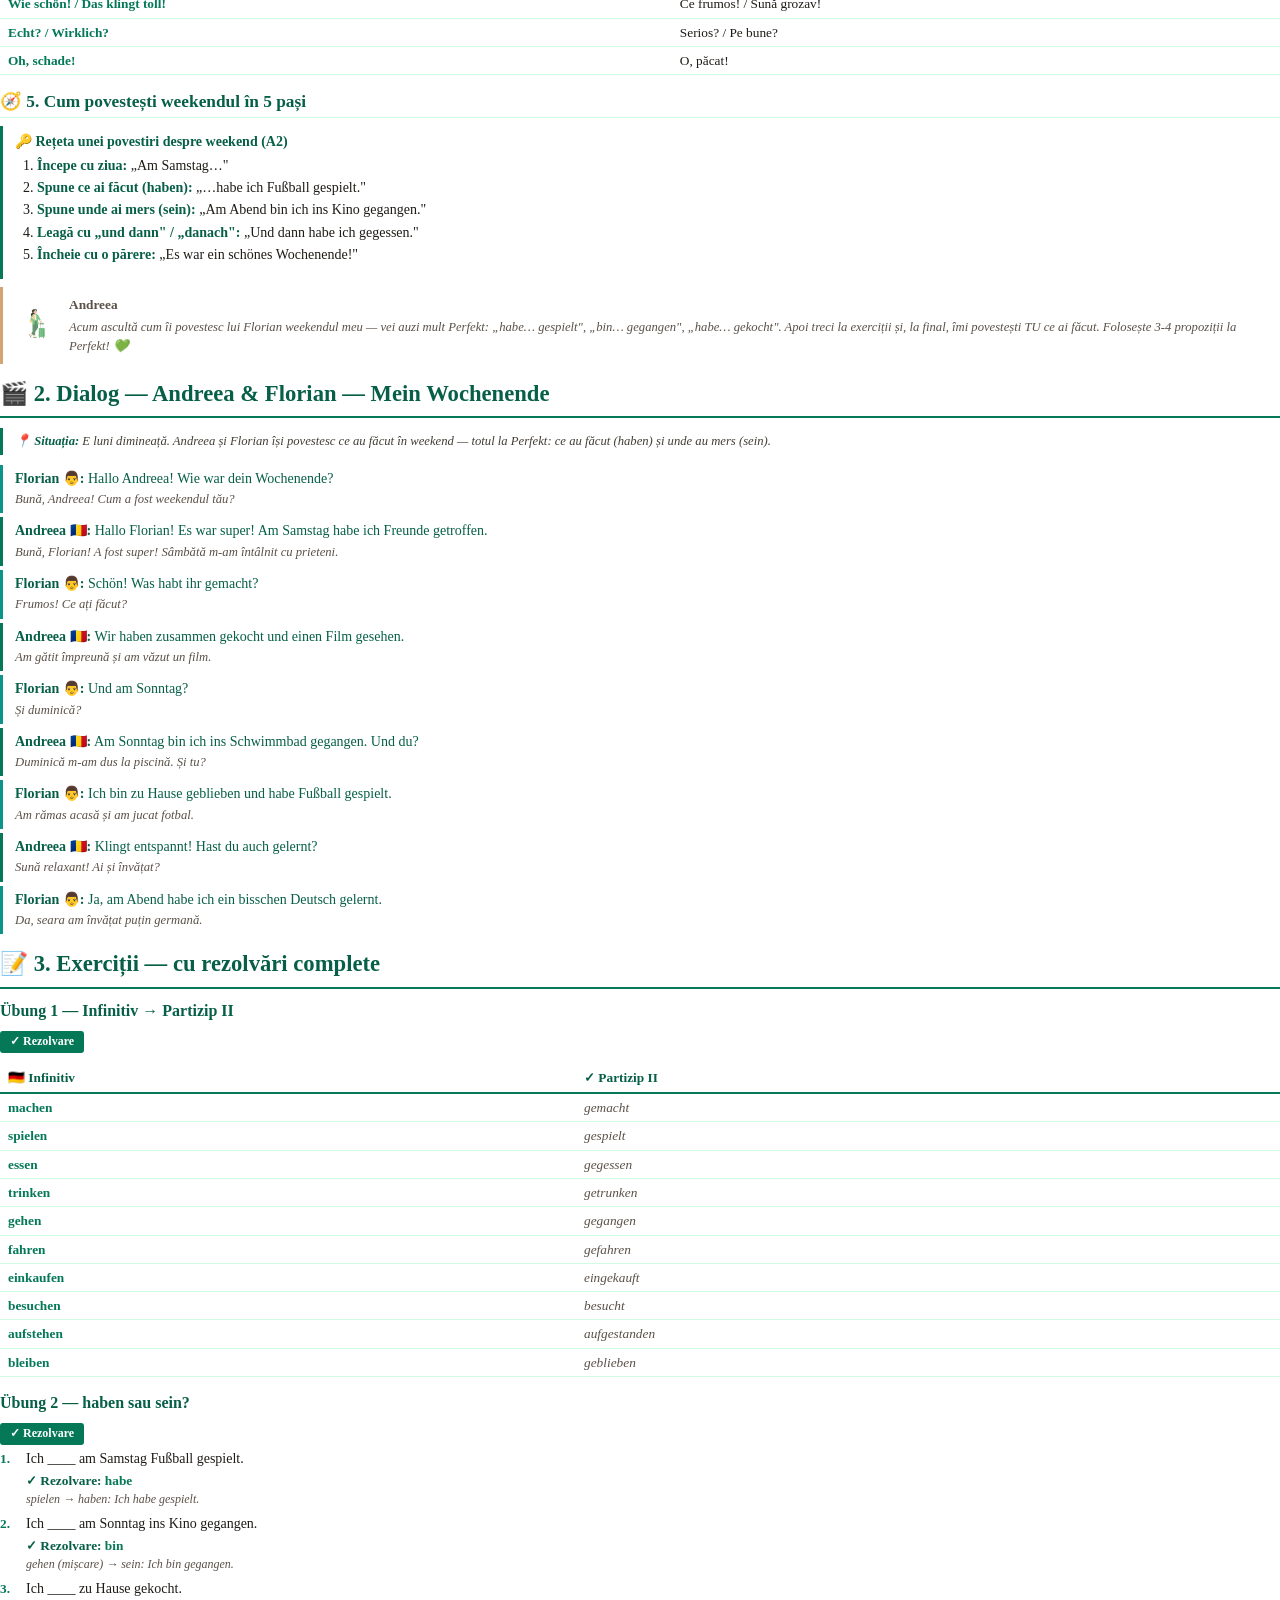
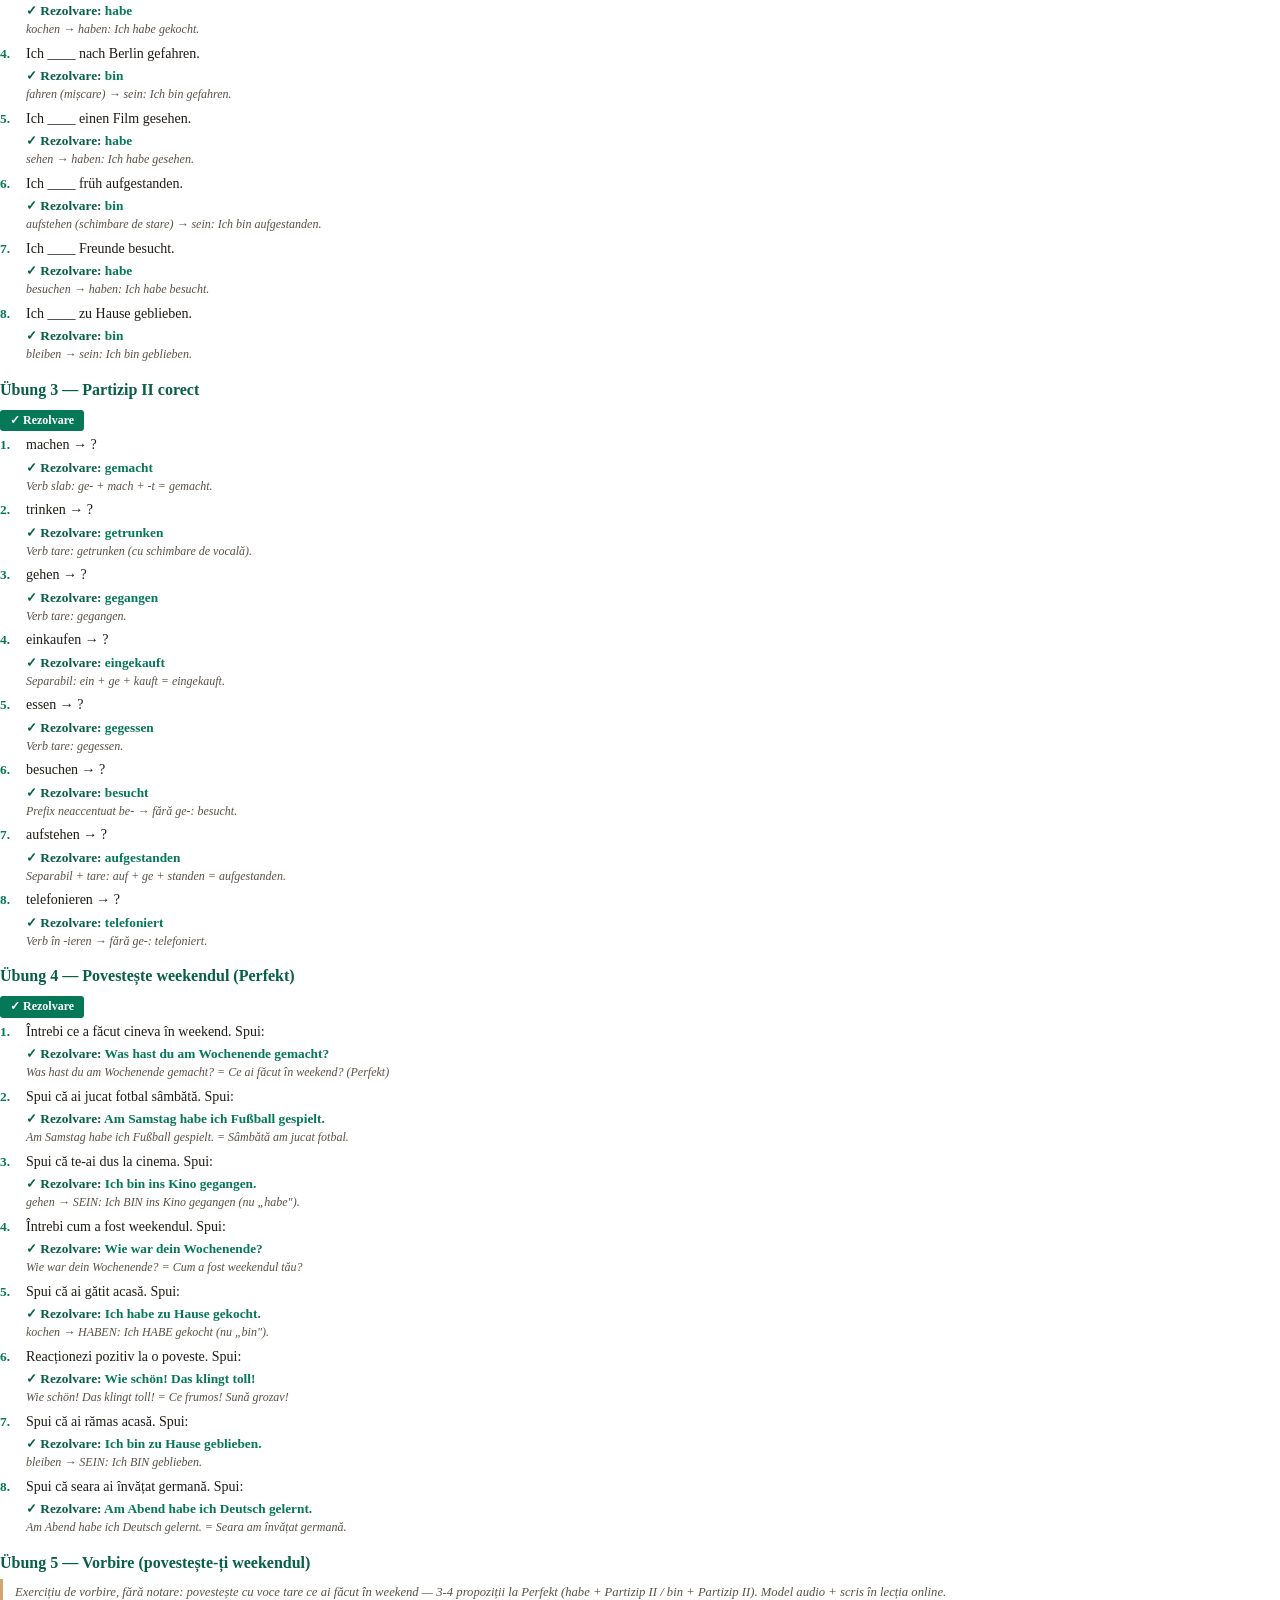
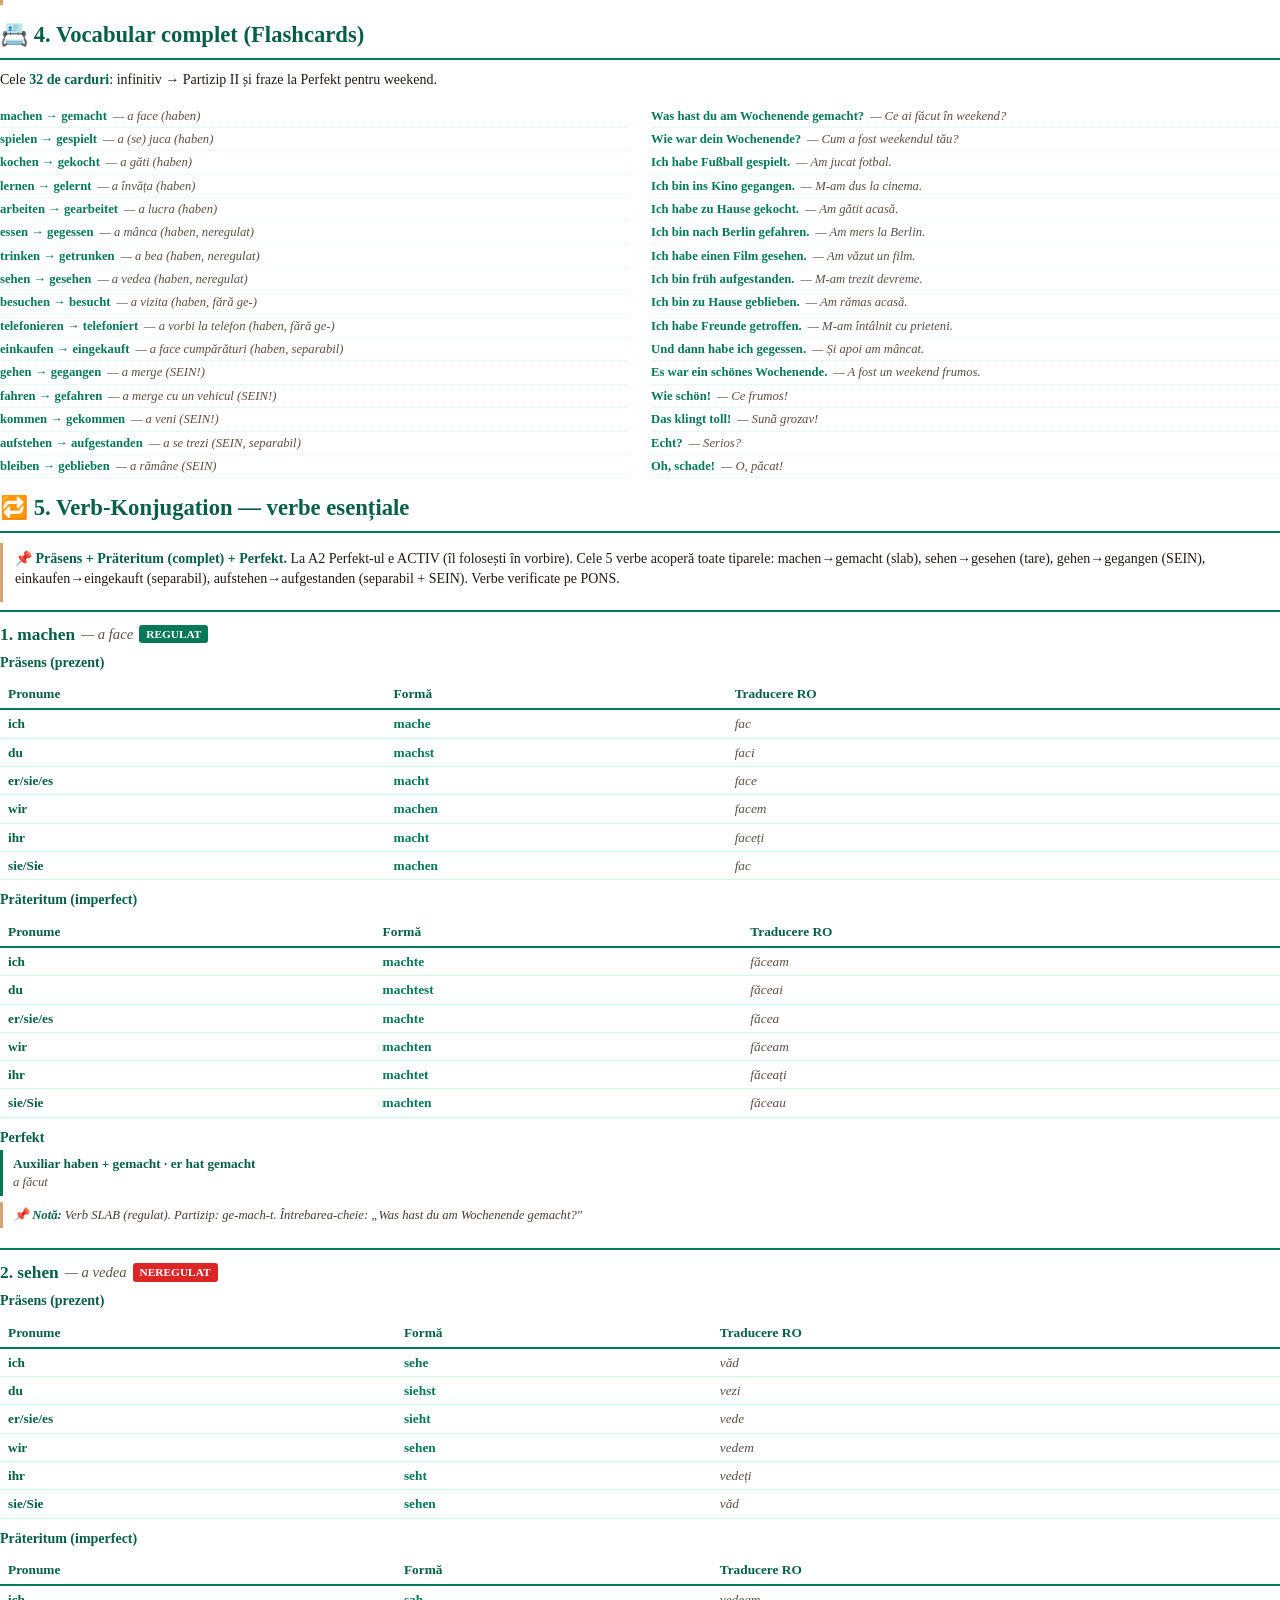
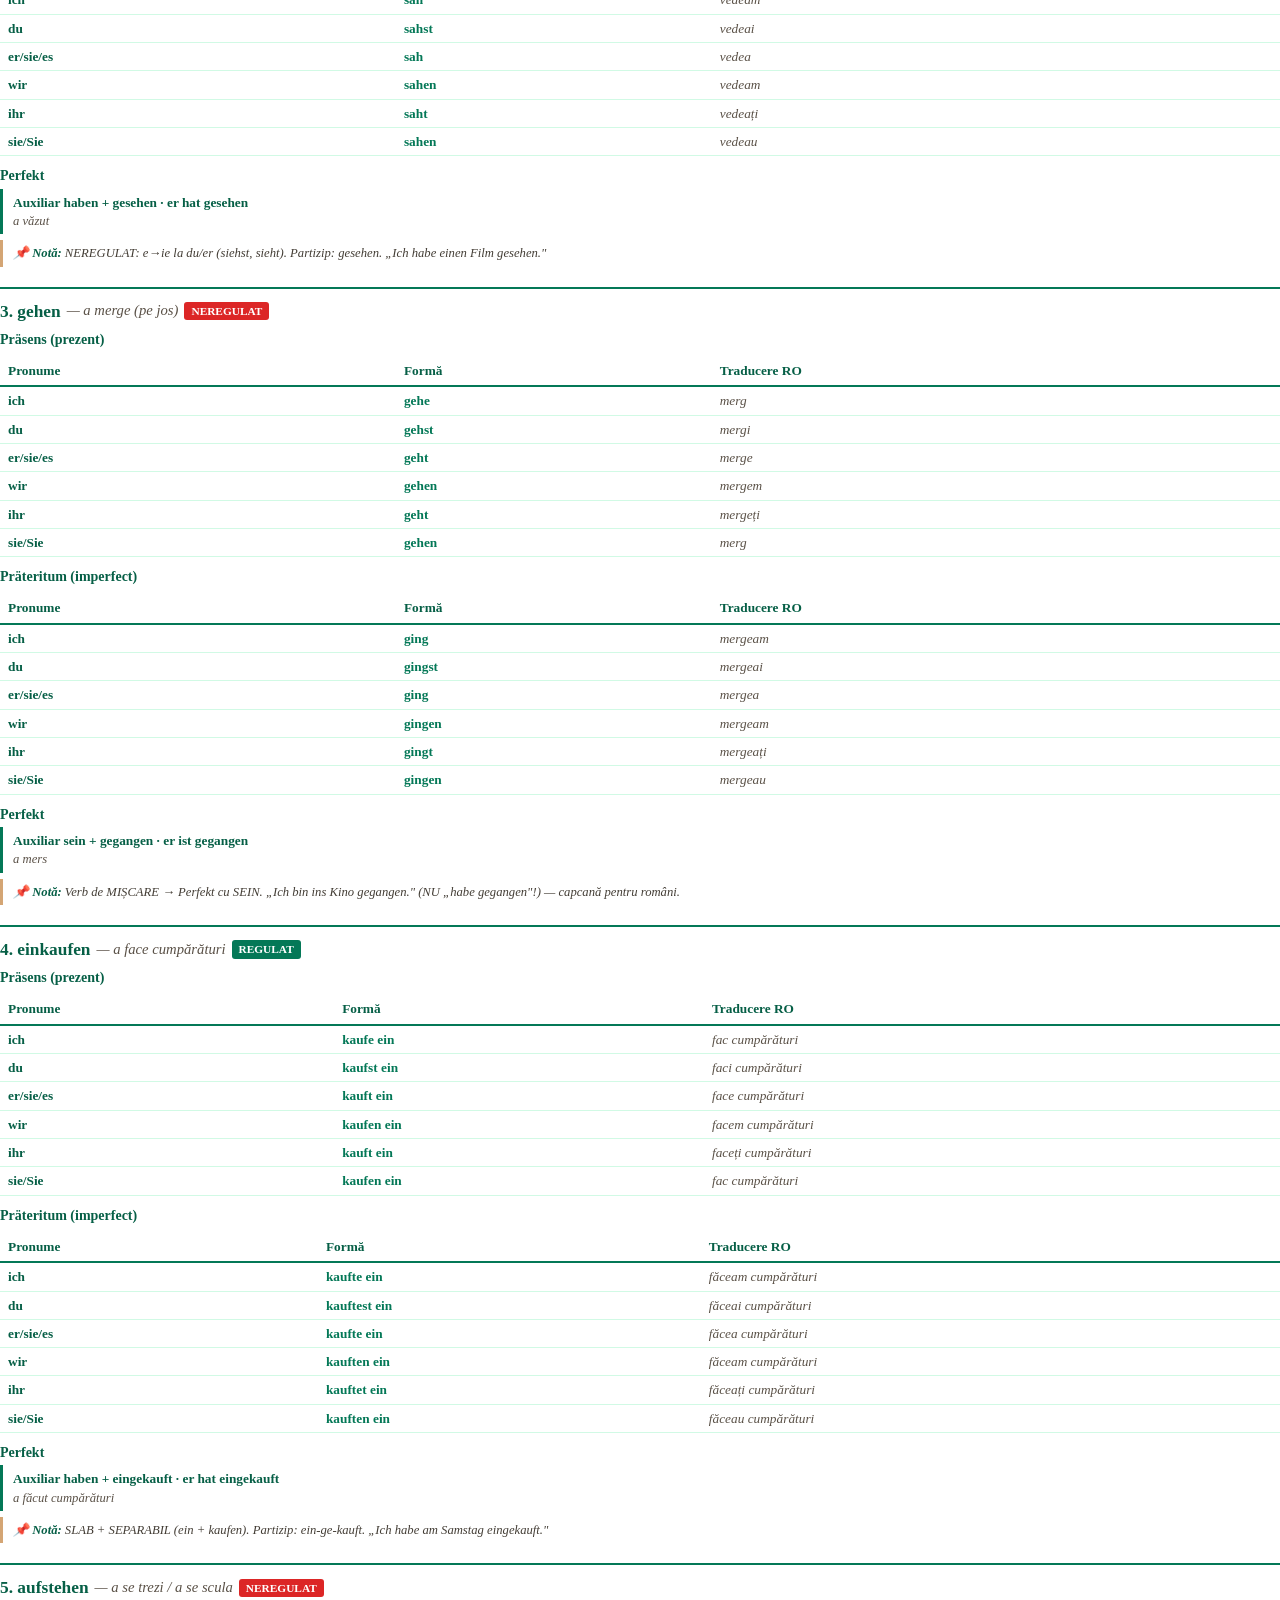
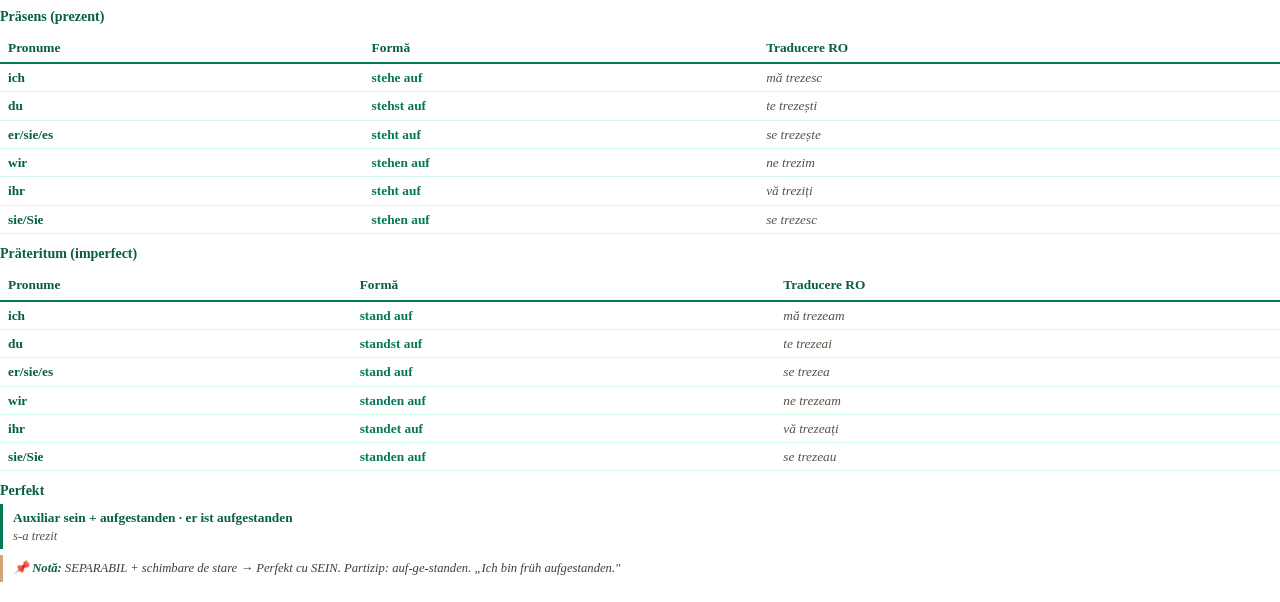
==== commit 0bfe9afc: "Rebrand v2 culori: crem + auriu + emerald (mustar v1 eliminat) + PDF regenerat Co-Authored-By: Claud" ====
--- a/pdf.html
+++ b/pdf.html
@@ -25,7 +25,7 @@
         ul, ol { margin: 4px 0 8px 22px; } li { margin-bottom: 2px; }
         .theory-box { background: transparent; border-left: 3px solid #047857; padding: 6px 12px; margin: 8px 0; page-break-inside: avoid; }
         .theory-box h4 { color: #065f46; font-size: 10.5pt; margin-bottom: 4px; }
-        .warn-box { border-left-color: #D4A574; } .info-box { border-left-color: #6366f1; }
+        .warn-box { border-left-color: #D4A574; } .info-box { border-left-color: #D4A574; }
         table { width: 100%; border-collapse: collapse; margin: 6px 0 10px; font-size: 10pt; page-break-inside: avoid; }
         table th { padding: 5px 8px; text-align: left; font-weight: bold; color: #065f46; border-bottom: 2px solid #047857; }
         table td { padding: 4px 8px; border-bottom: 1px solid #d1fae5; vertical-align: top; }
